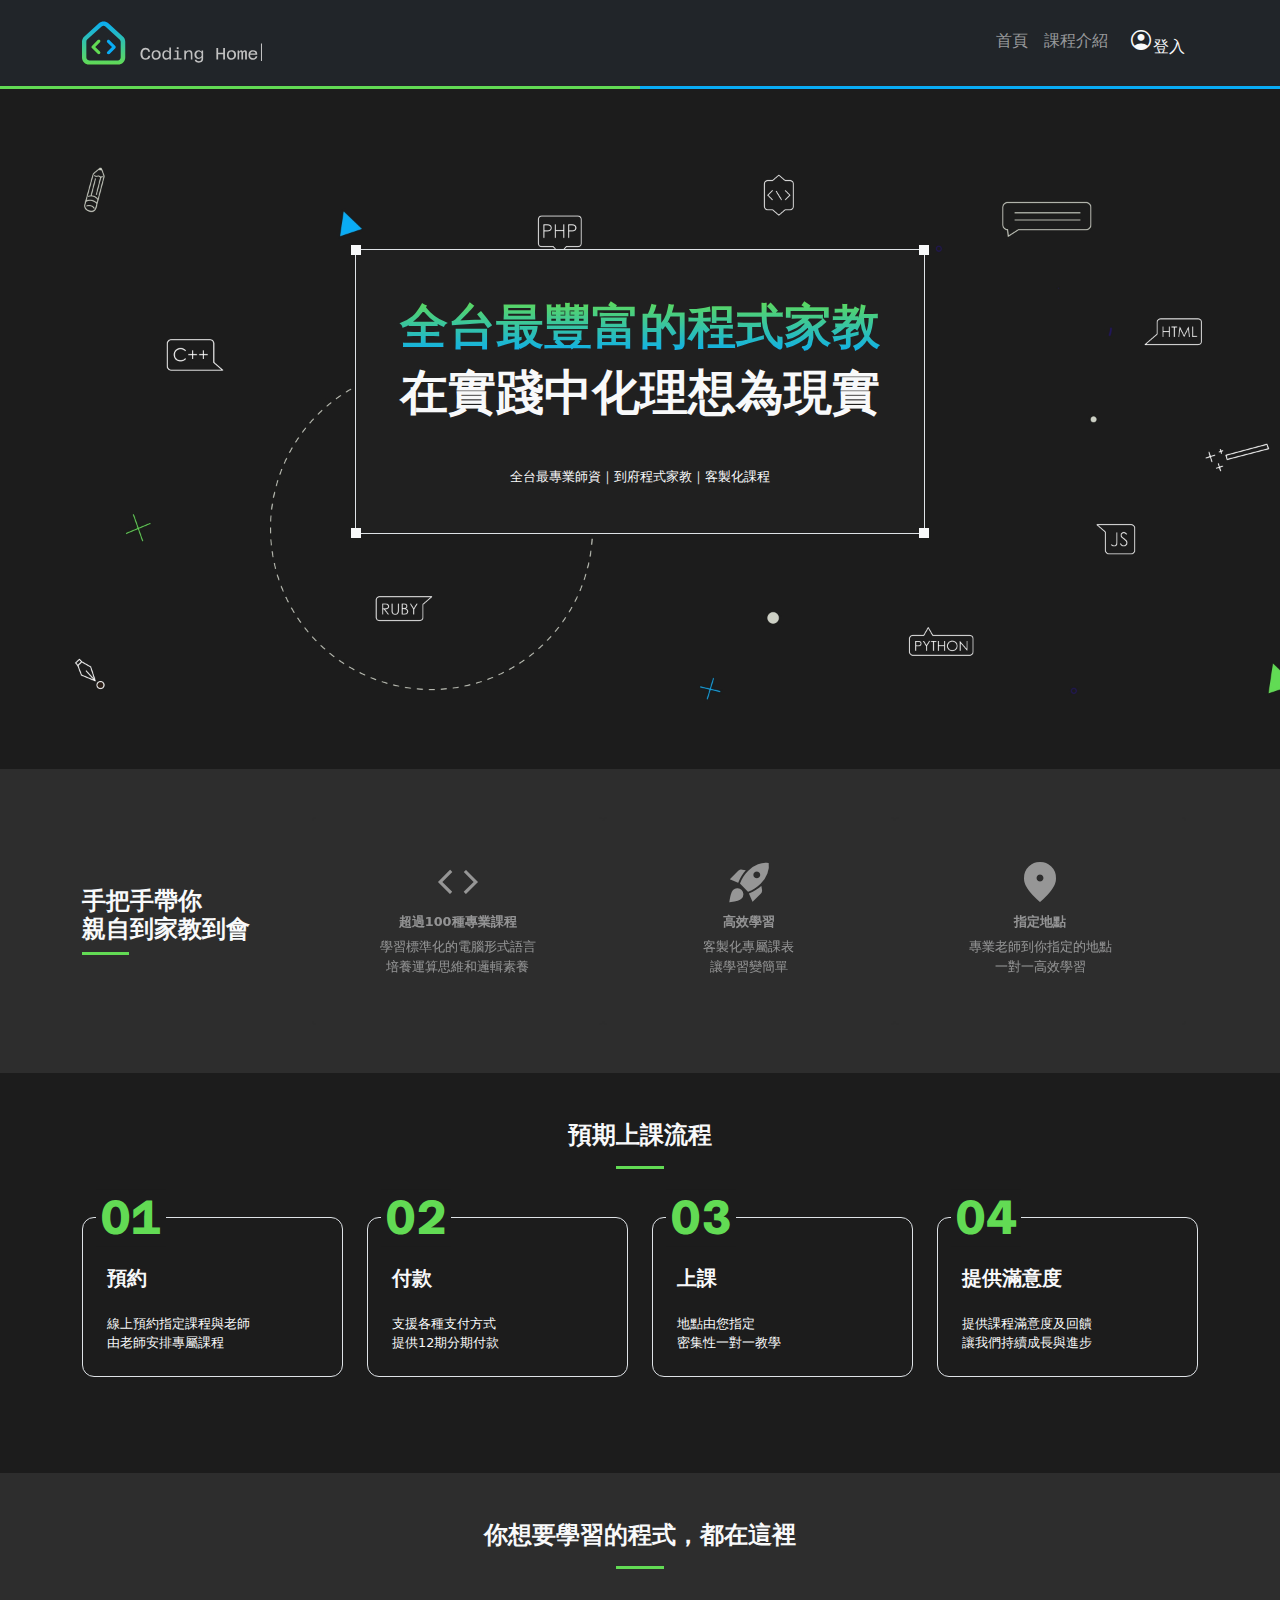
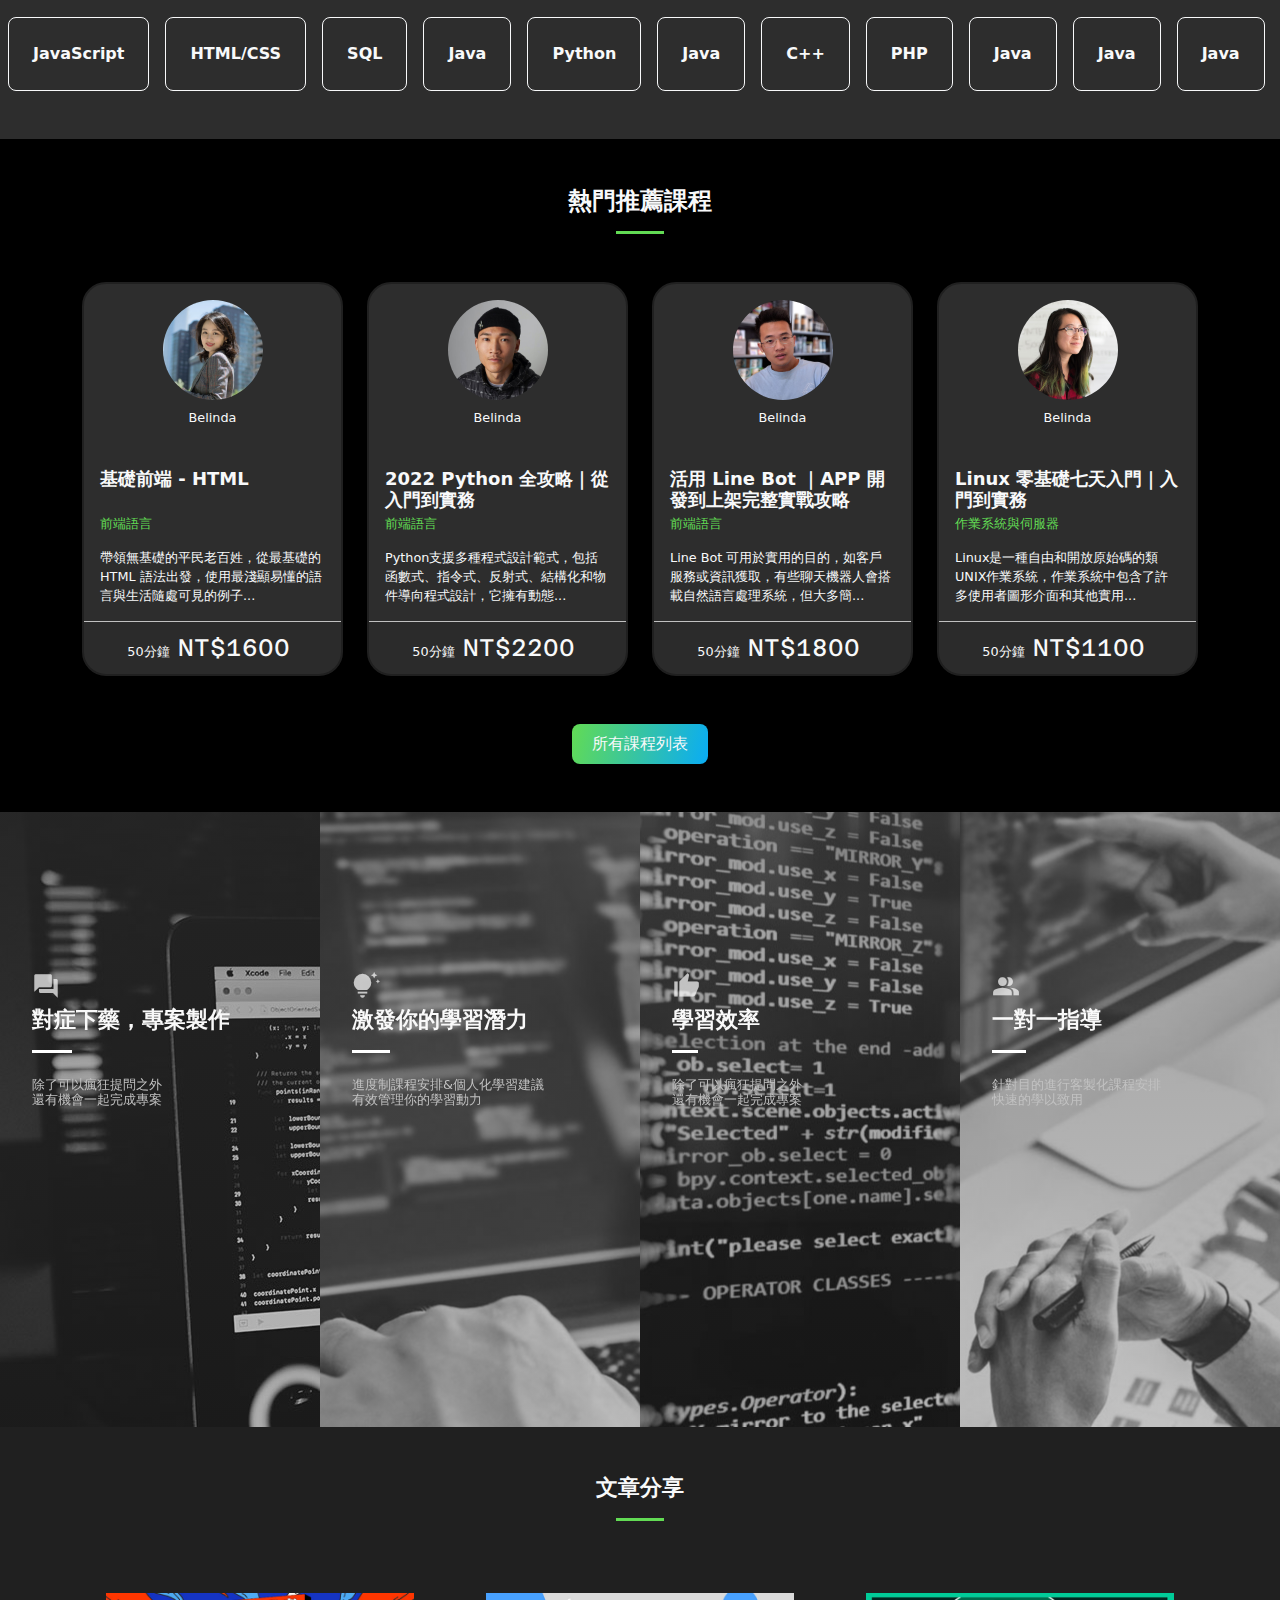
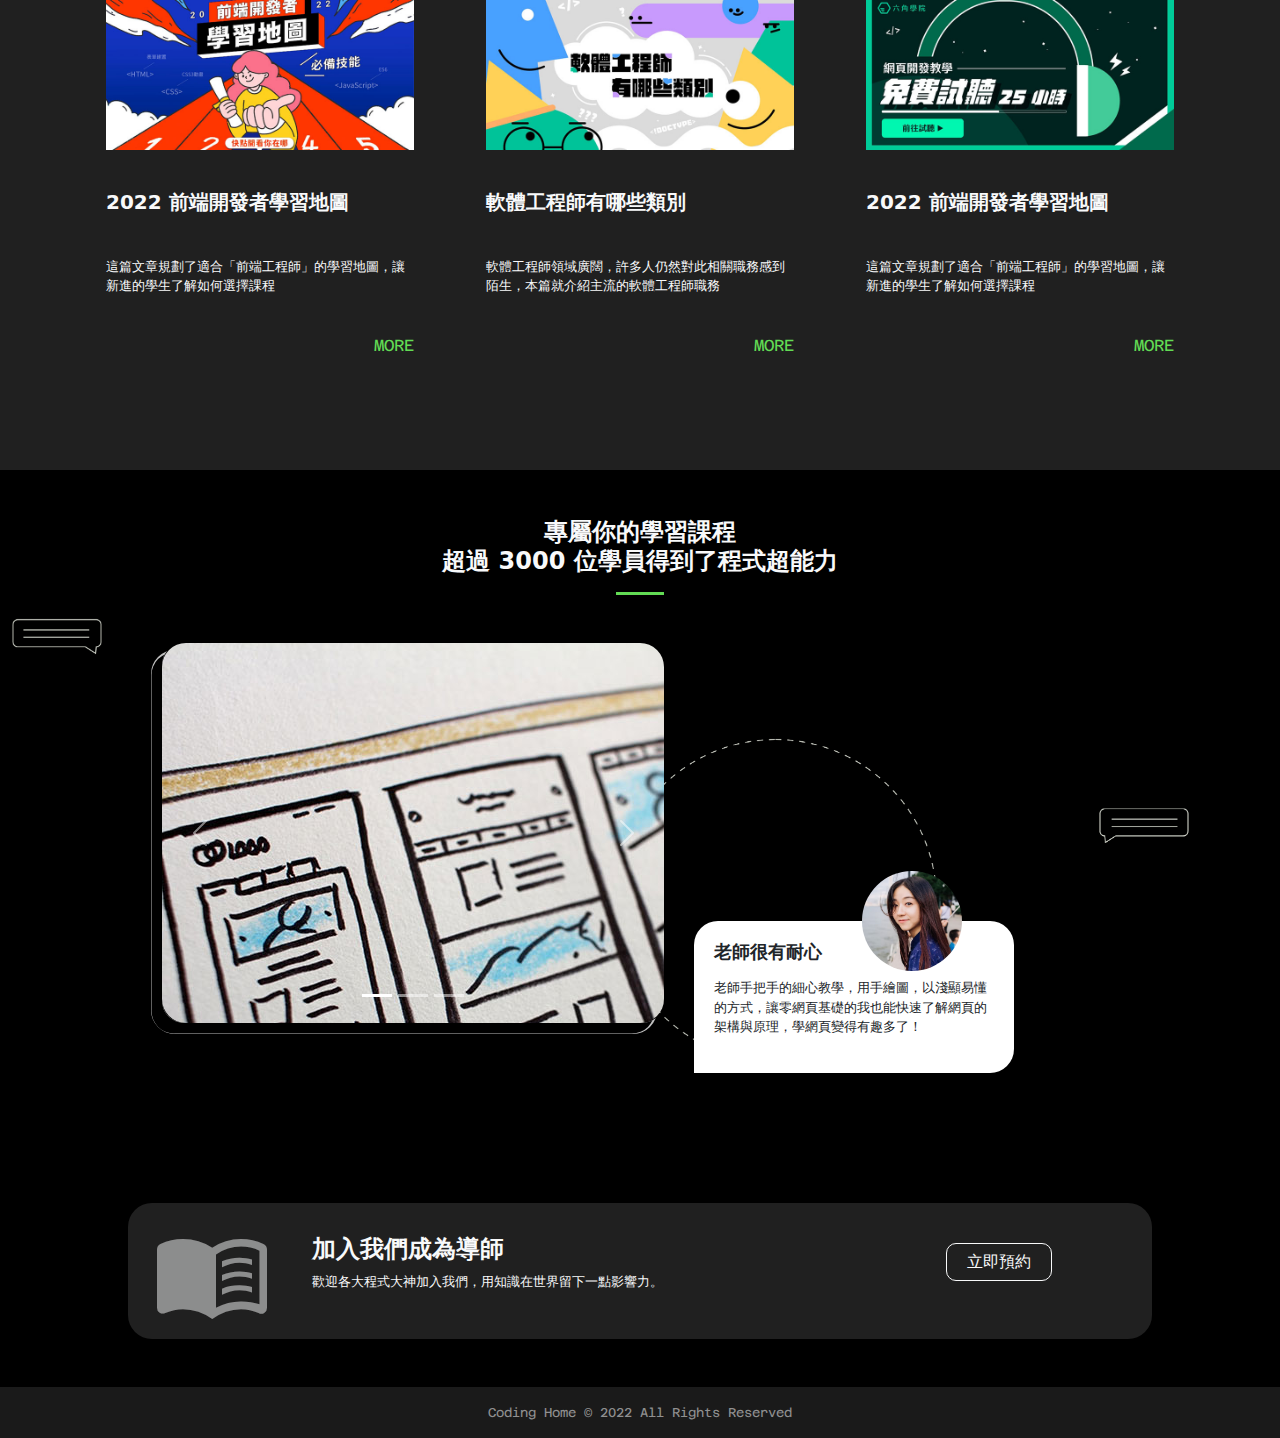
==== index.html @ c85c806f "Update 2022-08-24T15:04:08.225Z" ====
<!DOCTYPE html>
<html lang="en">

  <head>
    <meta charset="UTF-8">
    <meta name="viewport" content="width=device-width, initial-scale=1.0">
    <meta http-equiv="X-UA-Compatible" content="ie=edge">
    <title>首頁</title>
     
    <link rel="stylesheet" href="https://fonts.googleapis.com/css2?family=Material+Symbols+Outlined:opsz,wght,FILL,GRAD@20..48,100..700,0..1,-50..200" />
    <link rel="stylesheet" href="https://cdnjs.cloudflare.com/ajax/libs/font-awesome/5.13.0/css/all.min.css" />
    <link rel="stylesheet" href="./assets/style/all.css">
  </head>

  <body>
 
    <nav class="navbar navbar-expand-lg navbar-dark bg-dark zindex-dropdown">
      <div class="container-lg">
        <a class="navbar-brand" href="#">
          <img src="./assets/images/logo.svg" alt="" width="180" height="60">
        </a>

        <div class="d-flex justify-content-between">
          <ul class="navbar-nav me-auto mb-2 mb-lg-0">
            <li class="nav-item">
              <a class="nav-link" aria-current="page" href="#">首頁</a>
            </li>
            <li class="nav-item">
              <a class="nav-link" href="#">課程介紹</a>
            </li>
          </ul>
                      <!-- Button trigger modal -->
            <button type="button" class="btn text-light" data-bs-toggle="modal" data-bs-target="#exampleModal">
              <span class="material-symbols-outlined">
                account_circle
                </span>登入
            </button>

<!-- Modal -->
          <div class="modal fade" id="exampleModal" tabindex="-1" aria-labelledby="exampleModalLabel" aria-hidden="true">
            <div class="modal-dialog">
              <div class="modal-content">
                <div class="modal-header">
                  <h5 class="modal-title" id="exampleModalLabel">Modal title</h5>
                  <button type="button" class="btn-close" data-bs-dismiss="modal" aria-label="Close"></button>
                </div>
                <div class="modal-body">
                  ...
                </div>
                <div class="modal-footer">
                  <button type="button" class="btn btn-secondary" data-bs-dismiss="modal">Close</button>
                  <button type="button" class="btn btn-primary">Save changes</button>
                </div>
              </div>
            </div>
          </div>
        </div>
      </div>

    </nav>
    <div class="bar d-flex">
       <span class="bar-green"></span>
       <span class="bar-blue"></span>
    </div>
    
    
<header>
    <div class="headerimg" >
        <div class="container">
            <div class="row justify-content-md-center">
            <div class="col-md-6 col-sm-12 mb-0  py-6 border box position-relative">
                <div class="boxdot bg-light position-absolute top-0 start-0 translate-middle"></div>
                <div class="boxdot bg-light position-absolute top-0 start-100 translate-middle"></div>
                <div class="boxdot bg-light position-absolute top-100 start-0 translate-middle"></div>
                <div class="boxdot bg-light position-absolute top-100 start-100 translate-middle"></div>
                <h1 class="fw-bold text-center gradienttitle">全台最豐富的程式家教</h1>
                <h1 class="fw-bold mb-0 text-light text-center">在實踐中化理想為現實</h1>
                <h6 class="fs-8 mb-0 mt-6 text-light text-center">全台最專業師資｜到府程式家教｜客製化課程</h6>
            </div>
            </div>
    </div>
</header>

<section class="introbanner py-6 ">
    <div class="container">
        <div class="d-flex justify-content-between align-items-center">
            <div class="introbanner_title col-md-2">
                <h2 class="fs-4 text-light fw-bold">手把手帶你<br>親自到家教到會</h2>
                <div class="borderbottom"></div>
            </div>
            <div class="container">
                <ul class="d-flex justify-content-between mb-0">
                    <li class="col-md-4 col-sm-1">
                        <div class="card">
                            <span class="material-symbols-outlined fs-1 text-center p-2 icon">
                                code
                                </span>
                            <h6 class="fs-8 text-light text-center fw-bold">超過100種專業課程</h6>
                            <p class="fs-8 text-light text-center">學習標準化的電腦形式語言<br>培養運算思維和邏輯素養</p>
                        </div>
                    </li>
                    <li class="col-md-4 col-sm-1">
                        <div class=" card">
                            <span class="material-symbols-outlined fs-1 text-center p-2 icon">
                                rocket_launch
                                </span>
                            <h6 class="fs-8 text-light text-center fw-bold">高效學習</h6>
                            <p class="fs-8 text-light text-center">客製化專屬課表<br>讓學習變簡單</p>
                        </div>
                    </li>
                    <li class="col-md-4 col-sm-1">
                        <div class=" card">
                            <span class="material-symbols-outlined fs-1 text-center p-2 icon">
                                location_on
                                </span>
                            <h6 class="fs-8 text-light text-center fw-bold">指定地點</h6>
                            <p class="fs-8 text-light text-center">專業老師到你指定的地點<br> 一對一高效學習</p>
                        </div>
                    </li>
                </ul>
            </div>
        </div>
    </div>
</section>

<section class="classprocess py-6">
    <div class="container">
        <h2 class="fw-bold fs-4 text-light text-center title">預期上課流程</h2>

        <div class="row my-6">
            <div class="col-md-3">
                <div class="card border px-5 position-relative">
                    <h3 class="fs-1 fw-bold text-primary px-1 position-absolute top-0 start-30 translate-middle">01</h3>
                    <h4 class="text-light fs-6 fw-bold pt-6 pb-3">預約</h4>
                    <p class="text-light fs-8 pb-2 ">線上預約指定課程與老師<br>由老師安排專屬課程</p>
                </div>
            </div>
            <div class="col-md-3">
                <div class="card border px-5 position-relative">
                    <h3 class="fs-1 fw-bold text-primary px-1 position-absolute top-0 start-30 translate-middle">02</h3>
                    <h4 class="text-light fs-6 fw-bold pt-6 pb-3">付款</h4>
                    <p class="text-light fs-8 pb-2 ">支援各種支付方式<br>提供12期分期付款</p>
                </div>
            </div>
            <div class="col-md-3">
                <div class="card border px-5 position-relative">
                    <h3 class="fs-1 fw-bold text-primary px-1 position-absolute top-0 start-30 translate-middle">03</h3>
                    <h4 class="text-light fs-6 fw-bold pt-6 pb-3">上課</h4>
                    <p class="text-light fs-8 pb-2 ">地點由您指定 <br>密集性一對一教學</p>
                </div>
            </div>
            <div class="col-md-3">
                <div class="card border px-5 position-relative">
                    <h3 class="fs-1 fw-bold text-primary px-1 position-absolute top-0 start-30 translate-middle">04</h3>
                    <h4 class="text-light fs-6 fw-bold pt-6 pb-3">提供滿意度</h4>
                    <p class="text-light fs-8 pb-2 ">提供課程滿意度及回饋<br>讓我們持續成長與進步</p>
                </div>
            </div>
        </div>
    </div>

</section>

<section class="programbanner  py-6">
    <h2 class="fw-bold fs-4 text-light text-center title">你想要學習的程式，都在這裡</h2>
    <div class="codebar mt-6 text-center d-md-flex multiple-items">
        <button class="btn btn-outline-light p-5 mx-2 fw-bold" type="button">JavaScript</button>
        <button class="btn btn-outline-light p-5 mx-2 fw-bold" type="button">HTML/CSS</button>
        <button class="btn btn-outline-light p-5 mx-2 fw-bold" type="button">SQL</button>
        <button class="btn btn-outline-light p-5 mx-2 fw-bold" type="button">Java</button>
        <button class="btn btn-outline-light p-5 mx-2 fw-bold" type="button">Python</button>
        <button class="btn btn-outline-light p-5 mx-2 fw-bold" type="button">Java</button>
        <button class="btn btn-outline-light p-5 mx-2 fw-bold" type="button">C++</button>
        <button class="btn btn-outline-light p-5 mx-2 fw-bold" type="button">PHP</button>
        <button class="btn btn-outline-light p-5 mx-2 fw-bold" type="button">Java</button>
        <button class="btn btn-outline-light p-5 mx-2 fw-bold" type="button">Java</button>
        <button class="btn btn-outline-light p-5 mx-2 fw-bold" type="button">Java</button>
    </div>
</section>

<section class="hotclass my-6">
    <h2 class="fw-bold fs-4 text-light text-center title">熱門推薦課程</h2>
    <div class="container">
        <div class="row mt-6 ">
            <div class="col-md-3">
                <div class="card text-light">
                        <div class="teacherinfo text-center pt-3">
                            <img src="./assets/images/teacher01.jpg" alt="">
                            <p class="fs-8 p-2">Belinda</p>
                        </div>
                        <div class="card-body">
                            <h4 class="fs-7 py-2 fw-bold pt-0 mb-0">基礎前端 - HTML<BR></h4>
                            <h5 class="text-primary fs-8 py-5">前端語言</h5>
                            <p class="text-ligh fs-8 mb-0">帶領無基礎的平民老百姓，從最基礎的 HTML 語法出發，使用最淺顯易懂的語言與生活隨處可見的例子...</p>
                        </div>
                    <div class="card-footer p-0">
                        <p class="text-center fs-8 m-2">50分鐘<span class="price fs-4 px-2">NT$1600</span></p>
                    </div>
                </div>
            </div>
            <!-- 第二張卡片 -->
            <div class="col-md-3">
                <div class="card text-light">
                        <div class="teacherinfo text-center pt-3">
                            <img src="./assets/images/teacher02.jpg" alt="">
                            <p class="fs-8 p-2">Belinda</p>
                        </div>
                        <div class="card-body">
                            <h4 class="fs-7 py-2 fw-bold pt-0 mb-0">2022 Python 全攻略｜從入門到實務</h4>
                            <h5 class="text-primary fs-8 py-5">前端語言</h5>
                            <p class="text-ligh fs-8 mb-0">Python支援多種程式設計範式，包括函數式、指令式、反射式、結構化和物件導向程式設計，它擁有動態...</p>
                        </div>
                    <div class="card-footer p-0">
                        <p class="text-center fs-8 m-2">50分鐘<span class="price fs-4 px-2">NT$2200</span></p>
                    </div>
                </div>
            </div>
            <!-- 第3張卡片 -->
            <div class="col-md-3">
                <div class="card text-light">
                        <div class="teacherinfo text-center pt-3">
                            <img src="./assets/images/teacher03.jpg" alt="">
                            <p class="fs-8 p-2">Belinda</p>
                        </div>
                        <div class="card-body">
                            <h4 class="fs-7 py-2 fw-bold pt-0 mb-0">活用 Line Bot ｜APP 開發到上架完整實戰攻略</h4>
                            <h5 class="text-primary fs-8 py-5">前端語言</h5>
                            <p class="text-ligh fs-8 mb-0">Line Bot 可用於實用的目的，如客戶服務或資訊獲取，有些聊天機器人會搭載自然語言處理系統，但大多簡...</p>
                        </div>
                    <div class="card-footer p-0">
                        <p class="text-center fs-8 m-2">50分鐘<span class="price fs-4 px-2">NT$1800</span></p>
                    </div>
                </div>
            </div>
            <!-- 第4張卡片 -->
            <div class="col-md-3">
                <div class="card text-light">
                        <div class="teacherinfo text-center pt-3">
                            <img src="./assets/images/teacher04.jpg" alt="">
                            <p class="fs-8 p-2">Belinda</p>
                        </div>
                        <div class="card-body">
                            <h4 class="fs-7 py-2 fw-bold pt-0 mb-0">Linux 零基礎七天入門｜入門到實務</h4>
                            <h5 class="text-primary fs-8 py-5">作業系統與伺服器</h5>
                            <p class="text-ligh fs-8 mb-0">Linux是一種自由和開放原始碼的類UNIX作業系統，作業系統中包含了許多使用者圖形介面和其他實用...</p>
                        </div>
                    <div class="card-footer p-0">
                        <p class="text-center fs-8 m-2">50分鐘<span class="price fs-4 px-2">NT$1100</span></p>
                    </div>
                </div>
            </div>

        </div>
    </div>
    <div class="show text-center m-6">
        <input class="btn mx-0 text-light px-4 py-2   showclassbtn border-0" type="button" value="所有課程列表">
    </div>    
</section>

<section class="infobanner mt-6">
    <div class="infomation d-md-flex">
        <div class="cards flex-item">
            <div class="content">
                <div class="info01 position-relative">
                <div class="cardtext  position-absolute">
                    <span class="material-symbols-outlined fs-3 infoicon">
                        forum
                        </span>
                    <h4 class="text-light fs-5 fw-bold">對症下藥，專案製作</h4>    
                    <h5 class="fs-8 pt-3">除了可以瘋狂提問之外 <br>還有機會一起完成專案</h5>
                </div>
                </div>
            </div>
        </div>
        <div class="cards flex-item">
            <div class="content">
                <div class="info02 position-relative">
                <div class="cardtext  position-absolute">
                    <span class="material-symbols-outlined fs-3 infoicon">
                        tips_and_updates
                        </span>
                    <h4 class="text-light fs-5 fw-bold">激發你的學習潛力</h4>    
                    <h5 class="fs-8 pt-3">進度制課程安排&個人化學習建議  <br>有效管理你的學習動力</h5>
                </div>
                </div>
            </div>
        </div>
        <div class="cards flex-item">
            <div class="content">
                <div class="info03 position-relative">
                <div class="cardtext  position-absolute">
                    <span class="material-symbols-outlined fs-3 infoicon">
                        thumb_up_off
                        </span>
                    <h4 class="text-light fs-5 fw-bold">學習效率</h4>    
                    <h5 class="fs-8 pt-3">除了可以瘋狂提問之外 <br>還有機會一起完成專案</h5>
                </div>
                </div>
            </div>
        </div>
        <div class="cards flex-item">
            <div class="content">
                <div class="info04 position-relative">
                <div class="cardtext  position-absolute">
                    <span class="material-symbols-outlined fs-3 infoicon">
                        group
                        </span>
                    <h4 class="text-light fs-5 fw-bold">一對一指導</h4>    
                    <h5 class="fs-8 pt-3">針對目的進行客製化課程安排  <br>快速的學以致用</h5>
                </div>
                </div>
            </div>
        </div>
    </div>
</section>

<section class="articalshare py-6 mt-0 ">
    <div class="container">
        <h2 class="text-light text-center fs-5 fw-bold title mb-6 ">文章分享</h2>
        <div class="row my-6">
            <div class="col-md-4">
                <div class="cards position-relative">
                    <div class="border-primary bordersquare position-absolute top-0 start-0 border-top border-start square1 "></div>
                    <div class="border-primary bordersquare position-absolute top-0 end-0 border-top border-end square2"></div>
                    <div class="border-primary bordersquare position-absolute bottom-0 start-0 border-bottom border-start square3"></div>
                    <div class="border-primary bordersquare position-absolute bottom-0 end-0 border-bottom border-end square4"></div>
                    <img src="./assets/images/article01.jpg" class="card-img-top p-5" alt="car">
                    <div class="card-body px-5 pb-3 d-md-flex flex-column justify-content-between">
                        <h5 class="card-title text-light fw-bold">2022 前端開發者學習地圖</h5>
                        <p class="card-text text-light fs-8 mb-1">這篇文章規劃了適合「前端工程師」的學習地圖，讓新進的學生了解如何選擇課程</p>
                        <span><a href="#" class="link-primary text-end text-uppercase">more</a> 
                        </span>
                   </div>
                </div>
            </div>
            <!-- 第二張卡片 -->
            <div class="col-md-4">
                <div class="cards position-relative">
                    <div class="border-primary bordersquare position-absolute top-0 start-0 border-top border-start square1 "></div>
                    <div class="border-primary bordersquare position-absolute top-0 end-0 border-top border-end square2"></div>
                    <div class="border-primary bordersquare position-absolute bottom-0 start-0 border-bottom border-start square3"></div>
                    <div class="border-primary bordersquare position-absolute bottom-0 end-0 border-bottom border-end square4"></div>
                    <img src="./assets/images/article02.jpg" class="card-img-top p-5" alt="car">
                    <div class="card-body px-5 pb-3 d-md-flex flex-column  justify-content-between">
                        <h5 class="card-title text-light fw-bold ">軟體工程師有哪些類別</h5>
                        <p class="card-text text-light fs-8 mb-1">軟體工程師領域廣闊，許多人仍然對此相關職務感到陌生，本篇就介紹主流的軟體工程師職務</p>
                        <span><a href="#" class="link-primary text-end text-uppercase">more</a> 
                        </span>
                   </div>
                </div>
            </div>
            <!-- 第三張卡片 -->
            <div class="col-md-4">
                <div class="cards position-relative">
                    <div class="border-primary bordersquare position-absolute top-0 start-0 border-top border-start square1 "></div>
                    <div class="border-primary bordersquare position-absolute top-0 end-0 border-top border-end square2"></div>
                    <div class="border-primary bordersquare position-absolute bottom-0 start-0 border-bottom border-start square3"></div>
                    <div class="border-primary bordersquare position-absolute bottom-0 end-0 border-bottom border-end square4"></div>
                    <img src="./assets/images/article03.jpg" class="card-img-top p-5" alt="car">
                    <div class="card-body px-5 pb-3 d-md-flex flex-column justify-content-between">
                        <h5 class="card-title text-light fw-bold">2022 前端開發者學習地圖</h5>
                        <p class="card-text text-light fs-8 mb-1">這篇文章規劃了適合「前端工程師」的學習地圖，讓新進的學生了解如何選擇課程</p>
                        <span><a href="#" class="link-primary text-end text-uppercase">more</a> 
                        </span>
                   </div>
                </div>
            </div>

        </div>
</section>


<section class="studentshare">
    <div class="bg_share">
        <div class="container">
        <h2 class="fw-bold fs-4 text-light text-center title pt-6">
            專屬你的學習課程 <br>超過 3000 位學員得到了程式超能力
        </h2>
            <div class="sliderblock mt-6 position-relative">
                <div id="carouselExampleIndicators" class="carousel slide" data-bs-ride="carousel">
                    <div class="carousel-indicators">
                      <button type="button" data-bs-target="#carouselExampleIndicators" data-bs-slide-to="0" class="active" aria-current="true" aria-label="Slide 1"></button>
                      <button type="button" data-bs-target="#carouselExampleIndicators" data-bs-slide-to="1" aria-label="Slide 2"></button>
                      <button type="button" data-bs-target="#carouselExampleIndicators" data-bs-slide-to="2" aria-label="Slide 3"></button>
                    </div>
                    <div class="carousel-inner">
                      <div class="carousel-item active">
                        <img src="./assets/images/share.jpg" class="d-block" alt="...">
                      </div>
                      <div class="carousel-item">
                        <img src="./assets/images/share02.jpg" class="d-block cover" alt="..." width="150%">
                      </div>
                      <div class="carousel-item">
                        <img src="./assets/images/share03.jpg" class="d-block " alt="..." width="150%">
                      </div>
                    </div>
                    <button class="carousel-control-prev" type="button" data-bs-target="#carouselExampleIndicators" data-bs-slide="prev">
                      <span class="carousel-control-prev-icon" aria-hidden="true"></span>
                      <span class="visually-hidden">Previous</span>
                    </button>
                    <button class="carousel-control-next" type="button" data-bs-target="#carouselExampleIndicators" data-bs-slide="next">
                      <span class="carousel-control-next-icon " aria-hidden="true"></span>
                      <span class="visually-hidden ">Next</span>
                    </button>
                  </div>
                  <div class="studentcard  ">
                    <div class="cards2 position-absolute position-relative" >
                        <img src="./assets/images/student01.jpg" alt="" class="rounded-circle position-absolute top-0 translate-middle">
                        <div class="card-body p-4 my-auto">
                            <h5 class="fw-bold mb-3">老師很有耐心</h5>
                            <p class="fs-8">老師手把手的細心教學，用手繪圖，以淺顯易懂的方式，讓零網頁基礎的我也能快速了解網頁的架構與原理，學網頁變得有趣多了！</p>
                        </div>
                    </div>
                </div>
            </div>



        </div>



    </div>  
</section>


<section class="jointeacher  mb-6 ">
    <div class="cards d-flex justify-content-center  pt-3">
        <span class="material-symbols-outlined text-light px-5 ">
            menu_book
            </span>
        <div class="flex-item card-body ">  
            <h1 class="text-light fs-4 fw-bold">加入我們成為導師</h1>
            <p class="text-light fs-8">歡迎各大程式大神加入我們，用知識在世界留下一點影響力。</p>
        </div>
        <div class="flex-item card-body ">  
            <div class="btnblock text-center mt-2 ">
                <button type="button" class="btn btn-outline-light px-4">立即預約</button>
            </div>
        </div>

    </div>
    

</section>

    <footer class="footer fs-8 p-3 text-center">
      Coding Home © 2022 All Rights Reserved
    </footer>
    <script src="./assets/js/vendors.js"></script>
    <script src="./assets/js/all.js"></script>

    

</body>

</html>
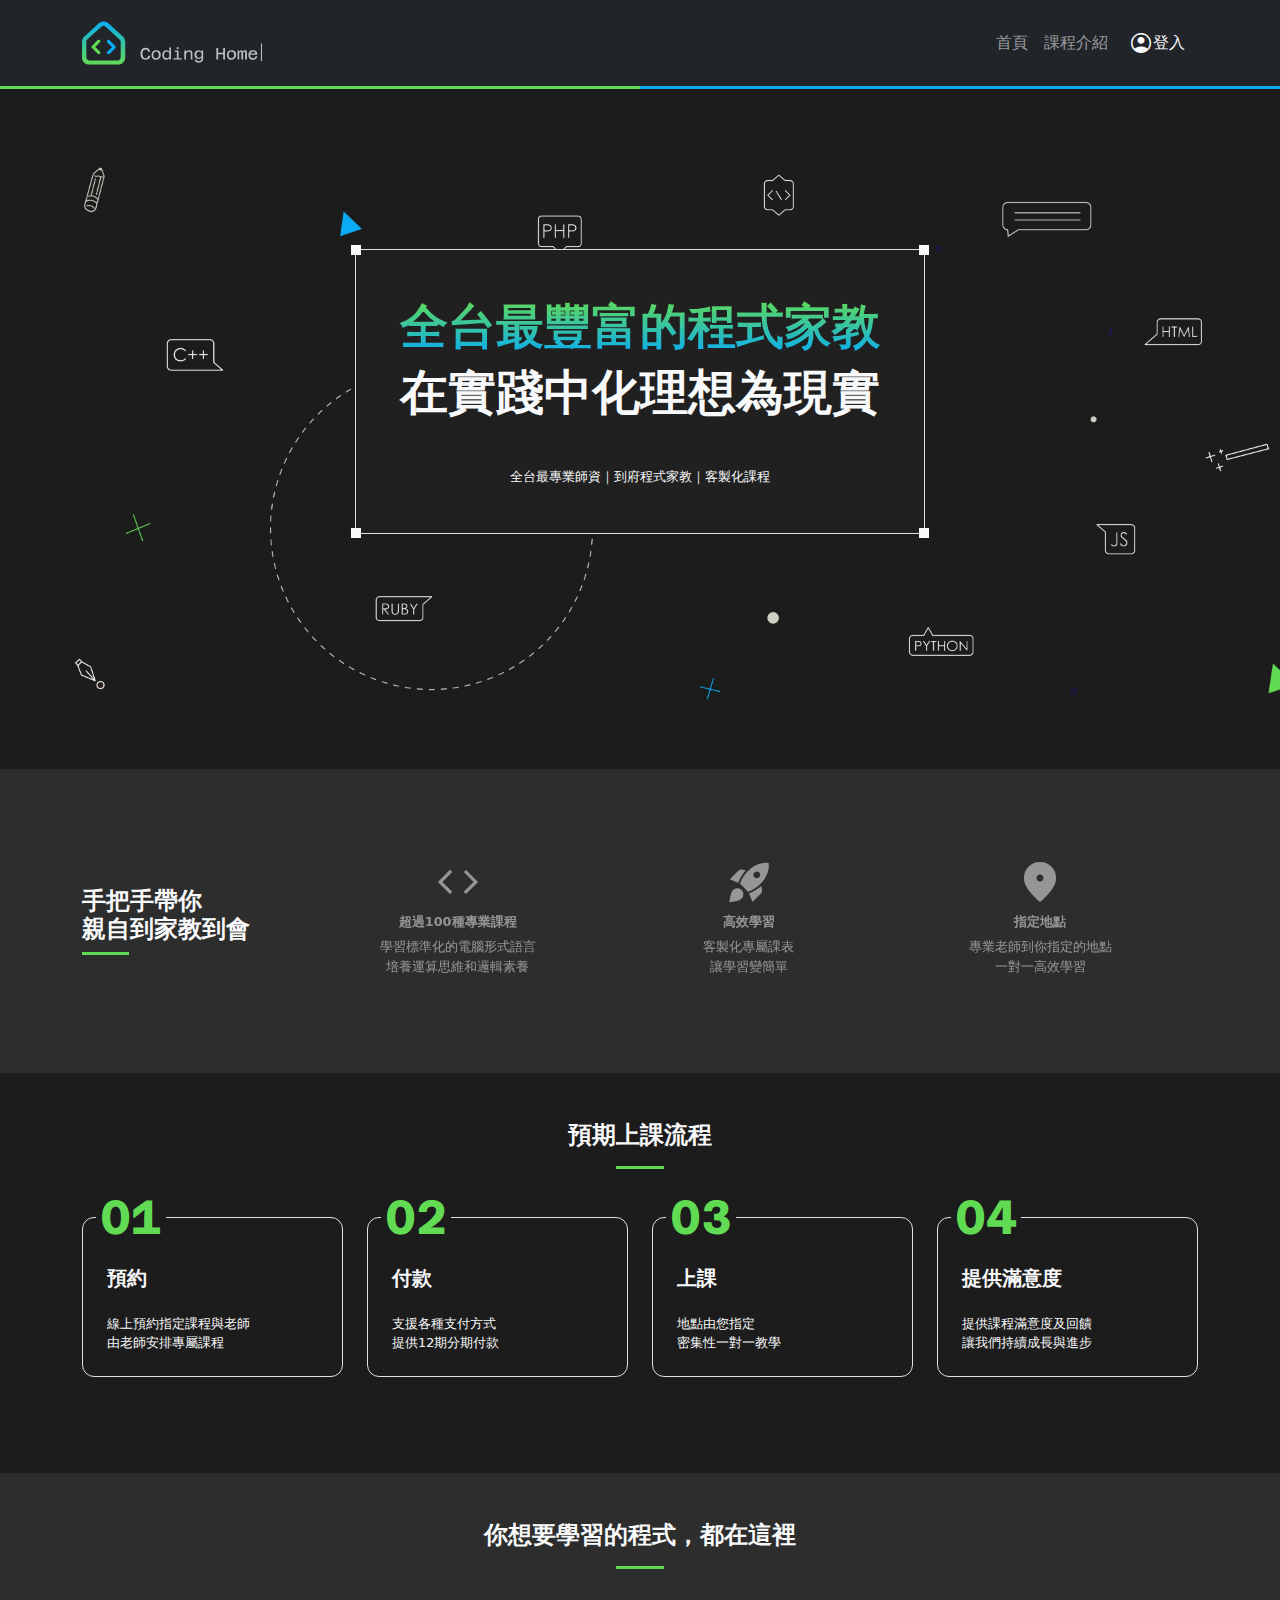
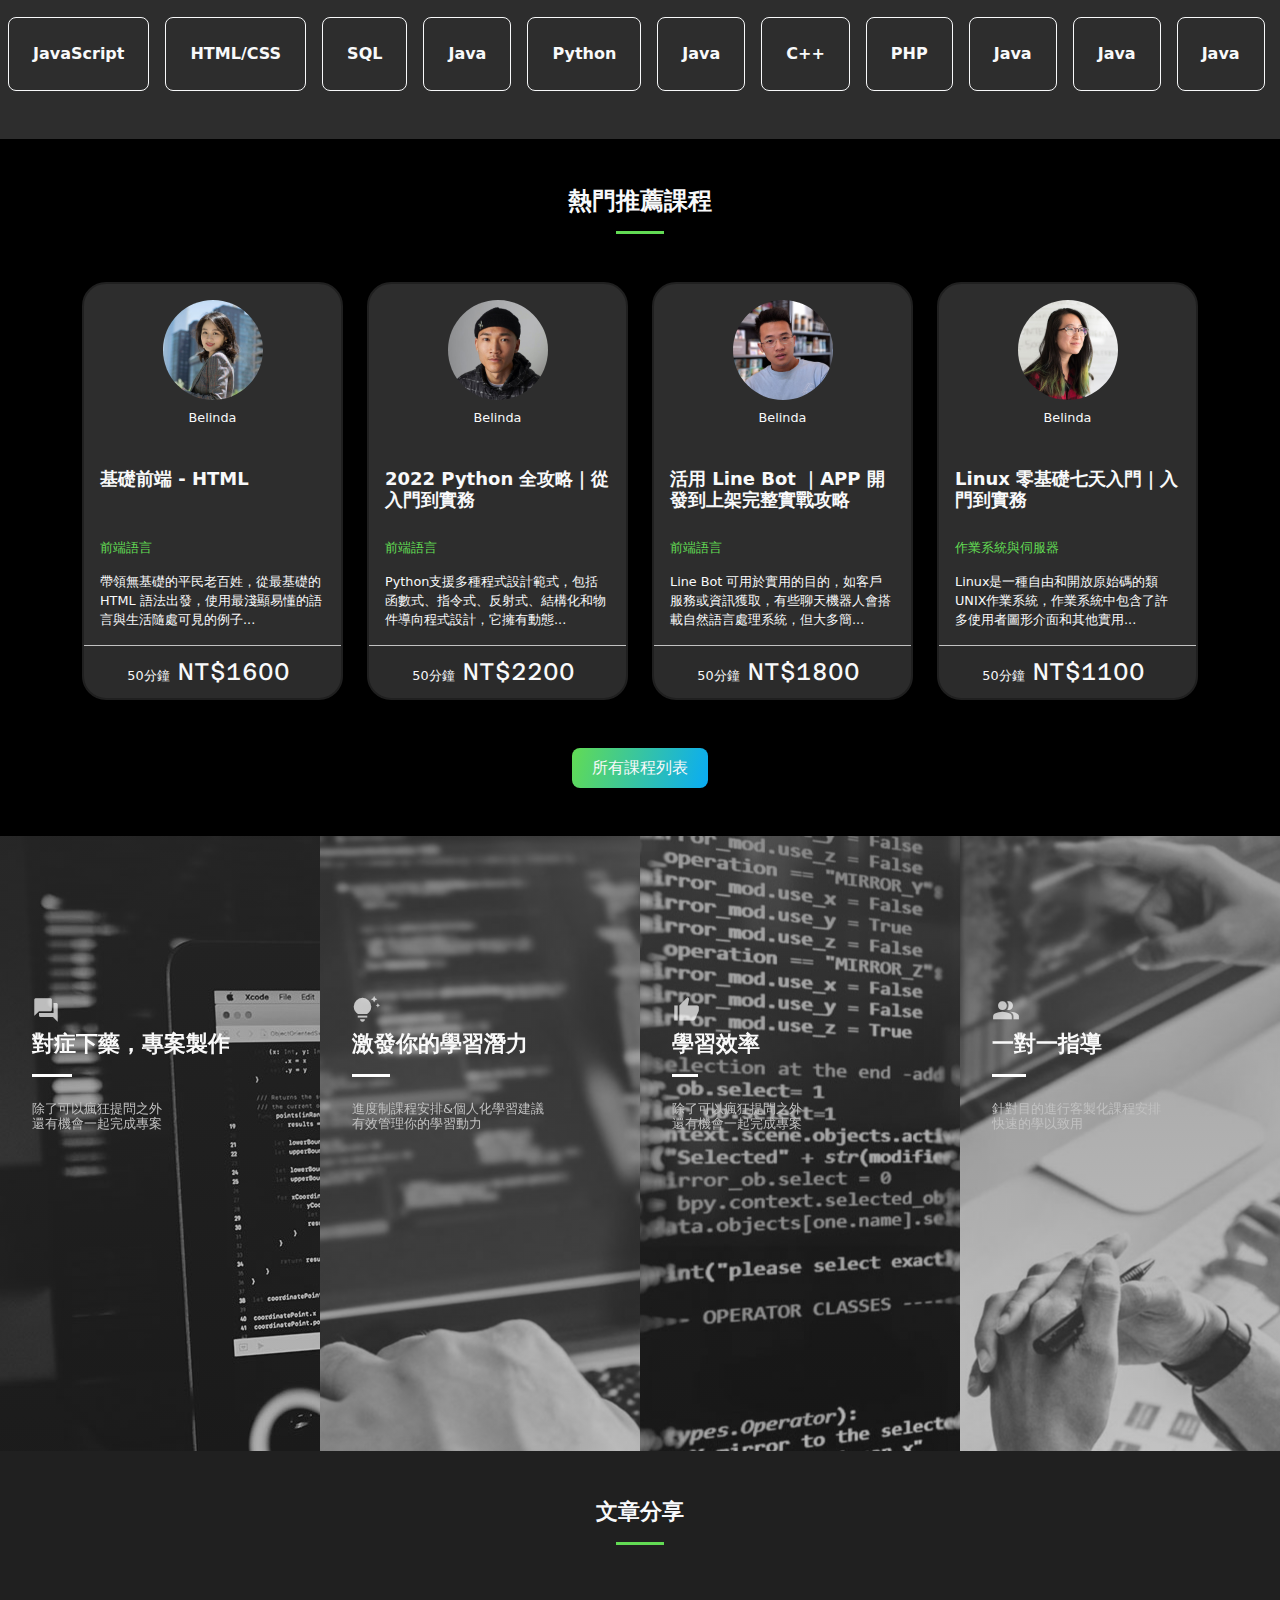
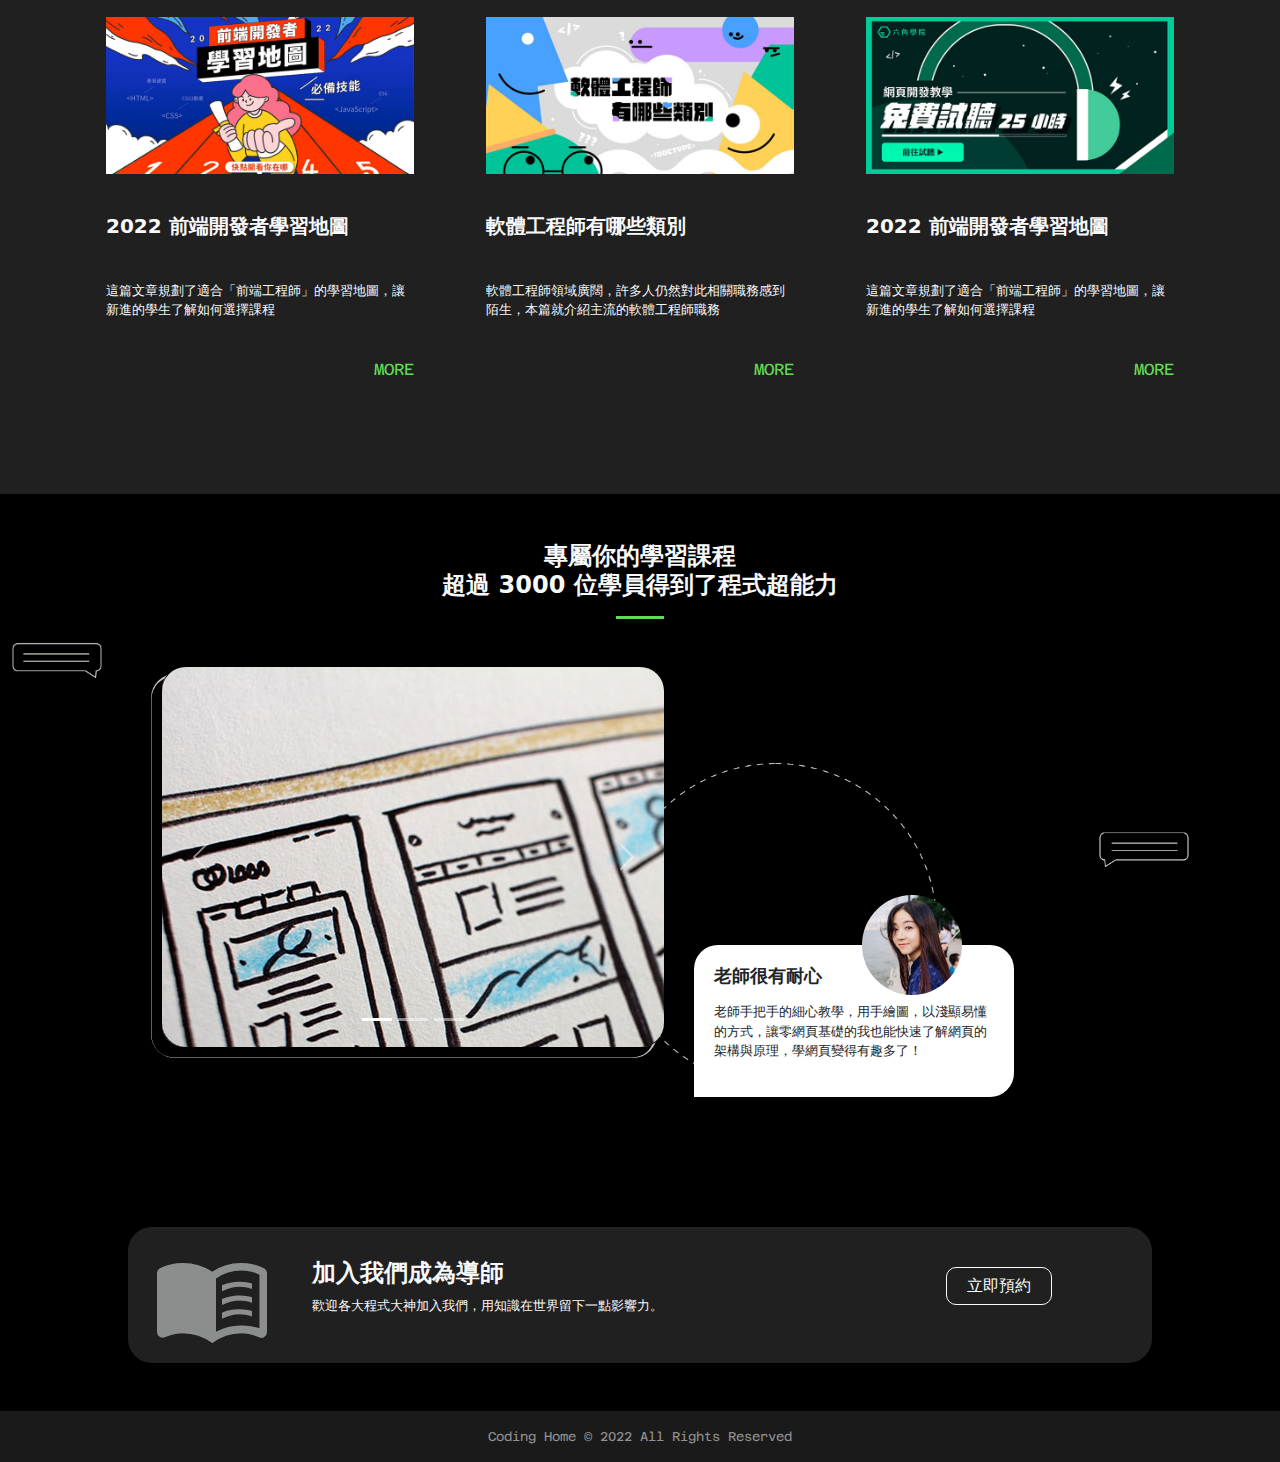
==== commit 0edec6d5: "Update 2022-08-24T16:27:30.213Z" ====
--- a/index.html
+++ b/index.html
@@ -30,10 +30,13 @@
             </li>
           </ul>
                       <!-- Button trigger modal -->
-            <button type="button" class="btn text-light" data-bs-toggle="modal" data-bs-target="#exampleModal">
-              <span class="material-symbols-outlined">
-                account_circle
-                </span>登入
+            <button type="button" class="btn text-light " data-bs-toggle="modal" data-bs-target="#exampleModal">
+               <span class="d-flex align-items-center">
+                <span class="material-symbols-outlined">
+                  account_circle
+                  </span>
+                登入
+              </span> 
             </button>
 
 <!-- Modal -->
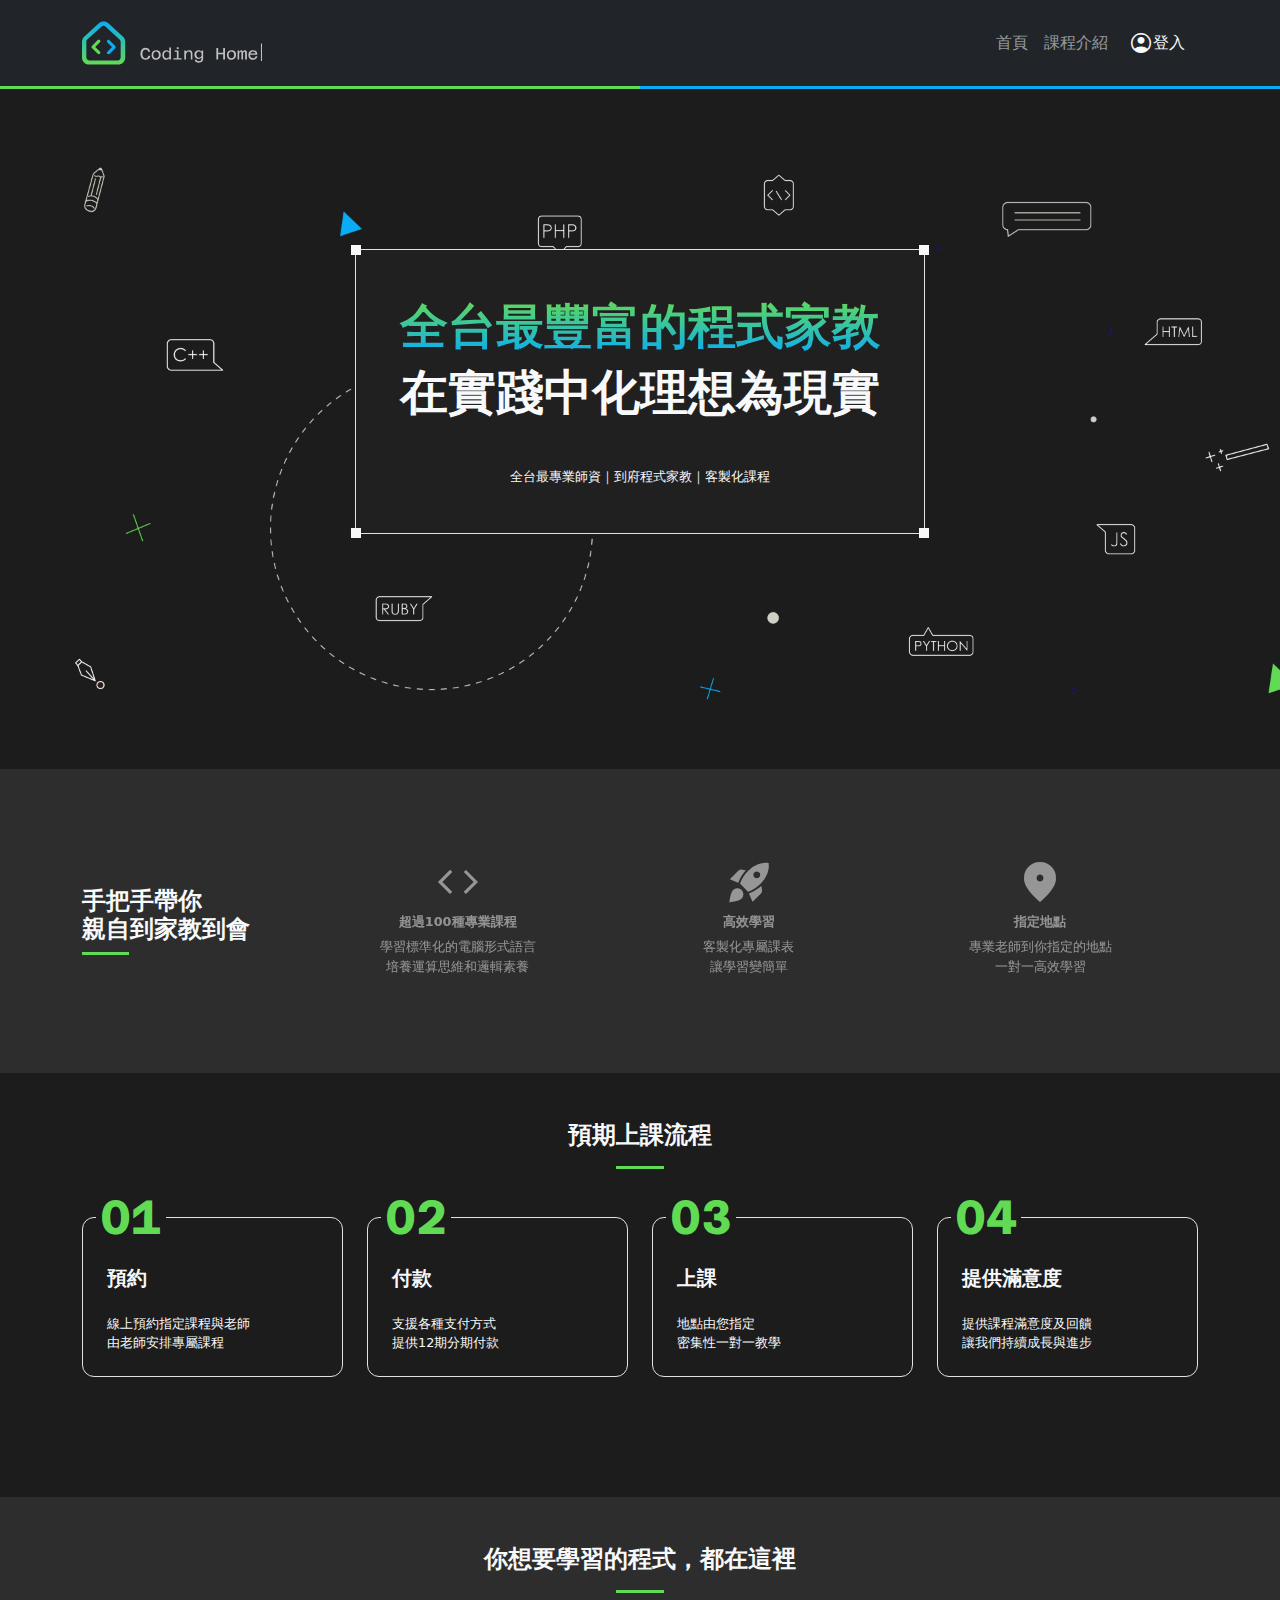
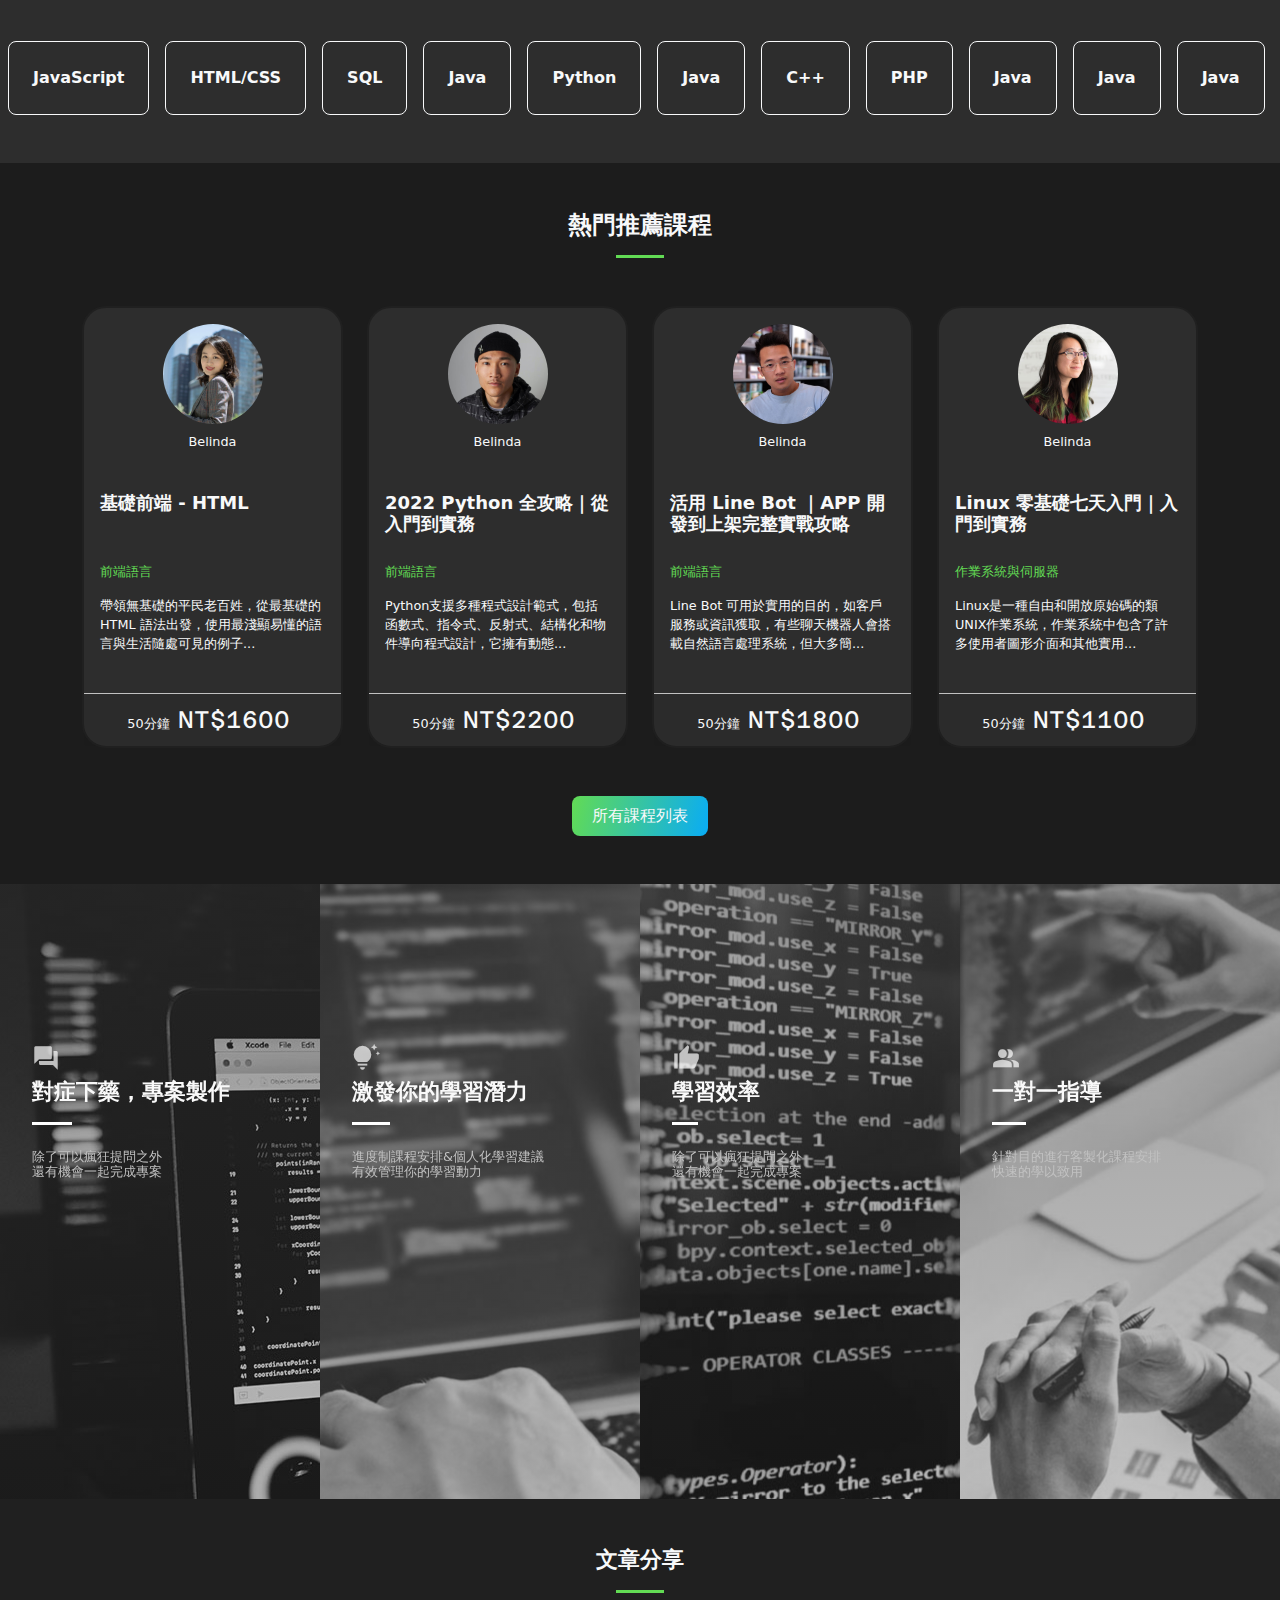
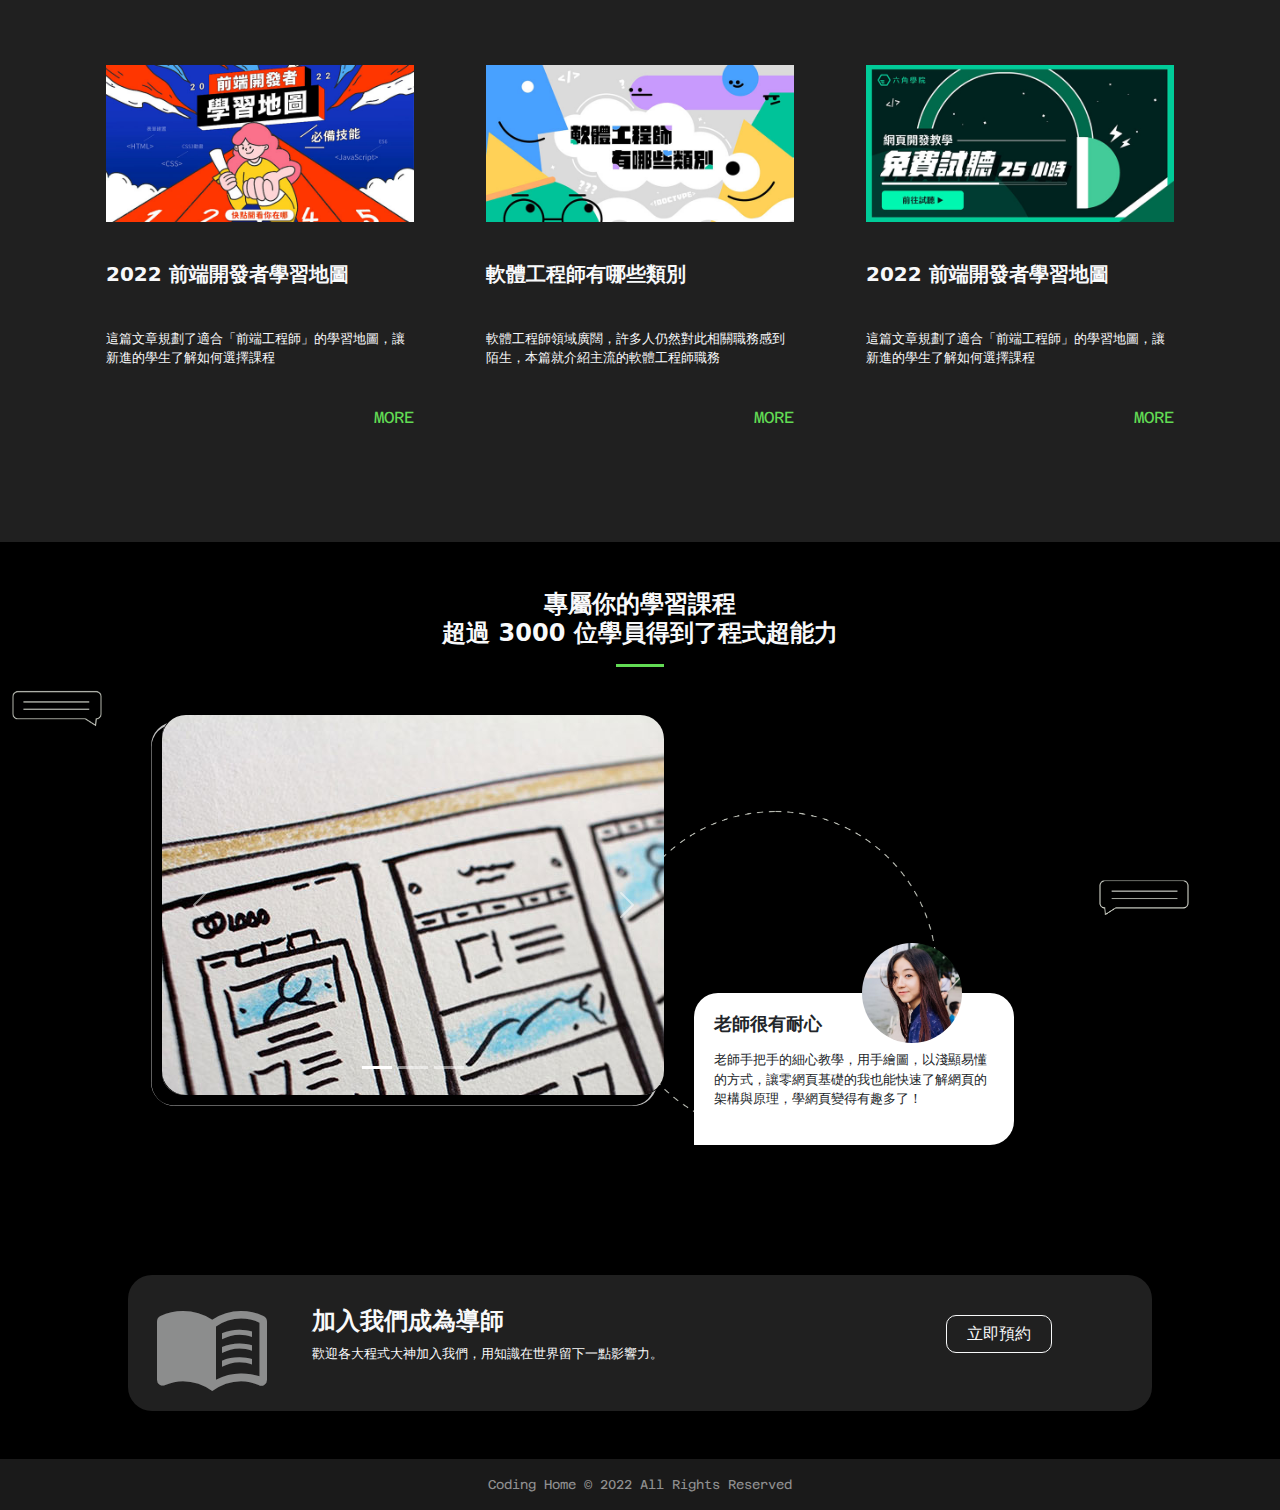
==== commit 871f41e8: "Update 2022-08-30T15:06:52.854Z" ====
--- a/index.html
+++ b/index.html
@@ -5,7 +5,7 @@
     <meta charset="UTF-8">
     <meta name="viewport" content="width=device-width, initial-scale=1.0">
     <meta http-equiv="X-UA-Compatible" content="ie=edge">
-    <title>首頁</title>
+    <title>程式家教-首頁</title>
      
     <link rel="stylesheet" href="https://fonts.googleapis.com/css2?family=Material+Symbols+Outlined:opsz,wght,FILL,GRAD@20..48,100..700,0..1,-50..200" />
     <link rel="stylesheet" href="https://cdnjs.cloudflare.com/ajax/libs/font-awesome/5.13.0/css/all.min.css" />
@@ -23,10 +23,10 @@
         <div class="d-flex justify-content-between">
           <ul class="navbar-nav me-auto mb-2 mb-lg-0">
             <li class="nav-item">
-              <a class="nav-link" aria-current="page" href="#">首頁</a>
+              <a class="nav-link" aria-current="page" href="index.html">首頁</a>
             </li>
             <li class="nav-item">
-              <a class="nav-link" href="#">課程介紹</a>
+              <a class="nav-link" href="class.html">課程介紹</a>
             </li>
           </ul>
                       <!-- Button trigger modal -->
@@ -132,28 +132,28 @@
 
         <div class="row my-6">
             <div class="col-md-3">
-                <div class="card border px-5 position-relative">
+                <div class="card border px-5 position-relative mb-5">
                     <h3 class="fs-1 fw-bold text-primary px-1 position-absolute top-0 start-30 translate-middle">01</h3>
                     <h4 class="text-light fs-6 fw-bold pt-6 pb-3">預約</h4>
                     <p class="text-light fs-8 pb-2 ">線上預約指定課程與老師<br>由老師安排專屬課程</p>
                 </div>
             </div>
             <div class="col-md-3">
-                <div class="card border px-5 position-relative">
+                <div class="card border px-5 position-relative mb-5">
                     <h3 class="fs-1 fw-bold text-primary px-1 position-absolute top-0 start-30 translate-middle">02</h3>
                     <h4 class="text-light fs-6 fw-bold pt-6 pb-3">付款</h4>
                     <p class="text-light fs-8 pb-2 ">支援各種支付方式<br>提供12期分期付款</p>
                 </div>
             </div>
             <div class="col-md-3">
-                <div class="card border px-5 position-relative">
+                <div class="card border px-5 position-relative mb-5">
                     <h3 class="fs-1 fw-bold text-primary px-1 position-absolute top-0 start-30 translate-middle">03</h3>
                     <h4 class="text-light fs-6 fw-bold pt-6 pb-3">上課</h4>
                     <p class="text-light fs-8 pb-2 ">地點由您指定 <br>密集性一對一教學</p>
                 </div>
             </div>
             <div class="col-md-3">
-                <div class="card border px-5 position-relative">
+                <div class="card border px-5 position-relative mb-5">
                     <h3 class="fs-1 fw-bold text-primary px-1 position-absolute top-0 start-30 translate-middle">04</h3>
                     <h4 class="text-light fs-6 fw-bold pt-6 pb-3">提供滿意度</h4>
                     <p class="text-light fs-8 pb-2 ">提供課程滿意度及回饋<br>讓我們持續成長與進步</p>
@@ -203,7 +203,7 @@
             </div>
             <!-- 第二張卡片 -->
             <div class="col-md-3">
-                <div class="card text-light">
+                <div class="card text-light mb-5">
                         <div class="teacherinfo text-center pt-3">
                             <img src="./assets/images/teacher02.jpg" alt="">
                             <p class="fs-8 p-2">Belinda</p>
@@ -220,7 +220,7 @@
             </div>
             <!-- 第3張卡片 -->
             <div class="col-md-3">
-                <div class="card text-light">
+                <div class="card text-light mb-3">
                         <div class="teacherinfo text-center pt-3">
                             <img src="./assets/images/teacher03.jpg" alt="">
                             <p class="fs-8 p-2">Belinda</p>
@@ -256,7 +256,7 @@
         </div>
     </div>
     <div class="show text-center m-6">
-        <input class="btn mx-0 text-light px-4 py-2   showclassbtn border-0" type="button" value="所有課程列表">
+        <input class="btn mx-0 text-light px-4 py-2  showclassbtn border-0" type="button" value="所有課程列表">
     </div>    
 </section>
 
@@ -427,7 +427,7 @@
 </section>
 
 
-<section class="jointeacher  mb-6 ">
+<section class="jointeacher pb-6">
     <div class="cards d-flex justify-content-center  pt-3">
         <span class="material-symbols-outlined text-light px-5 ">
             menu_book
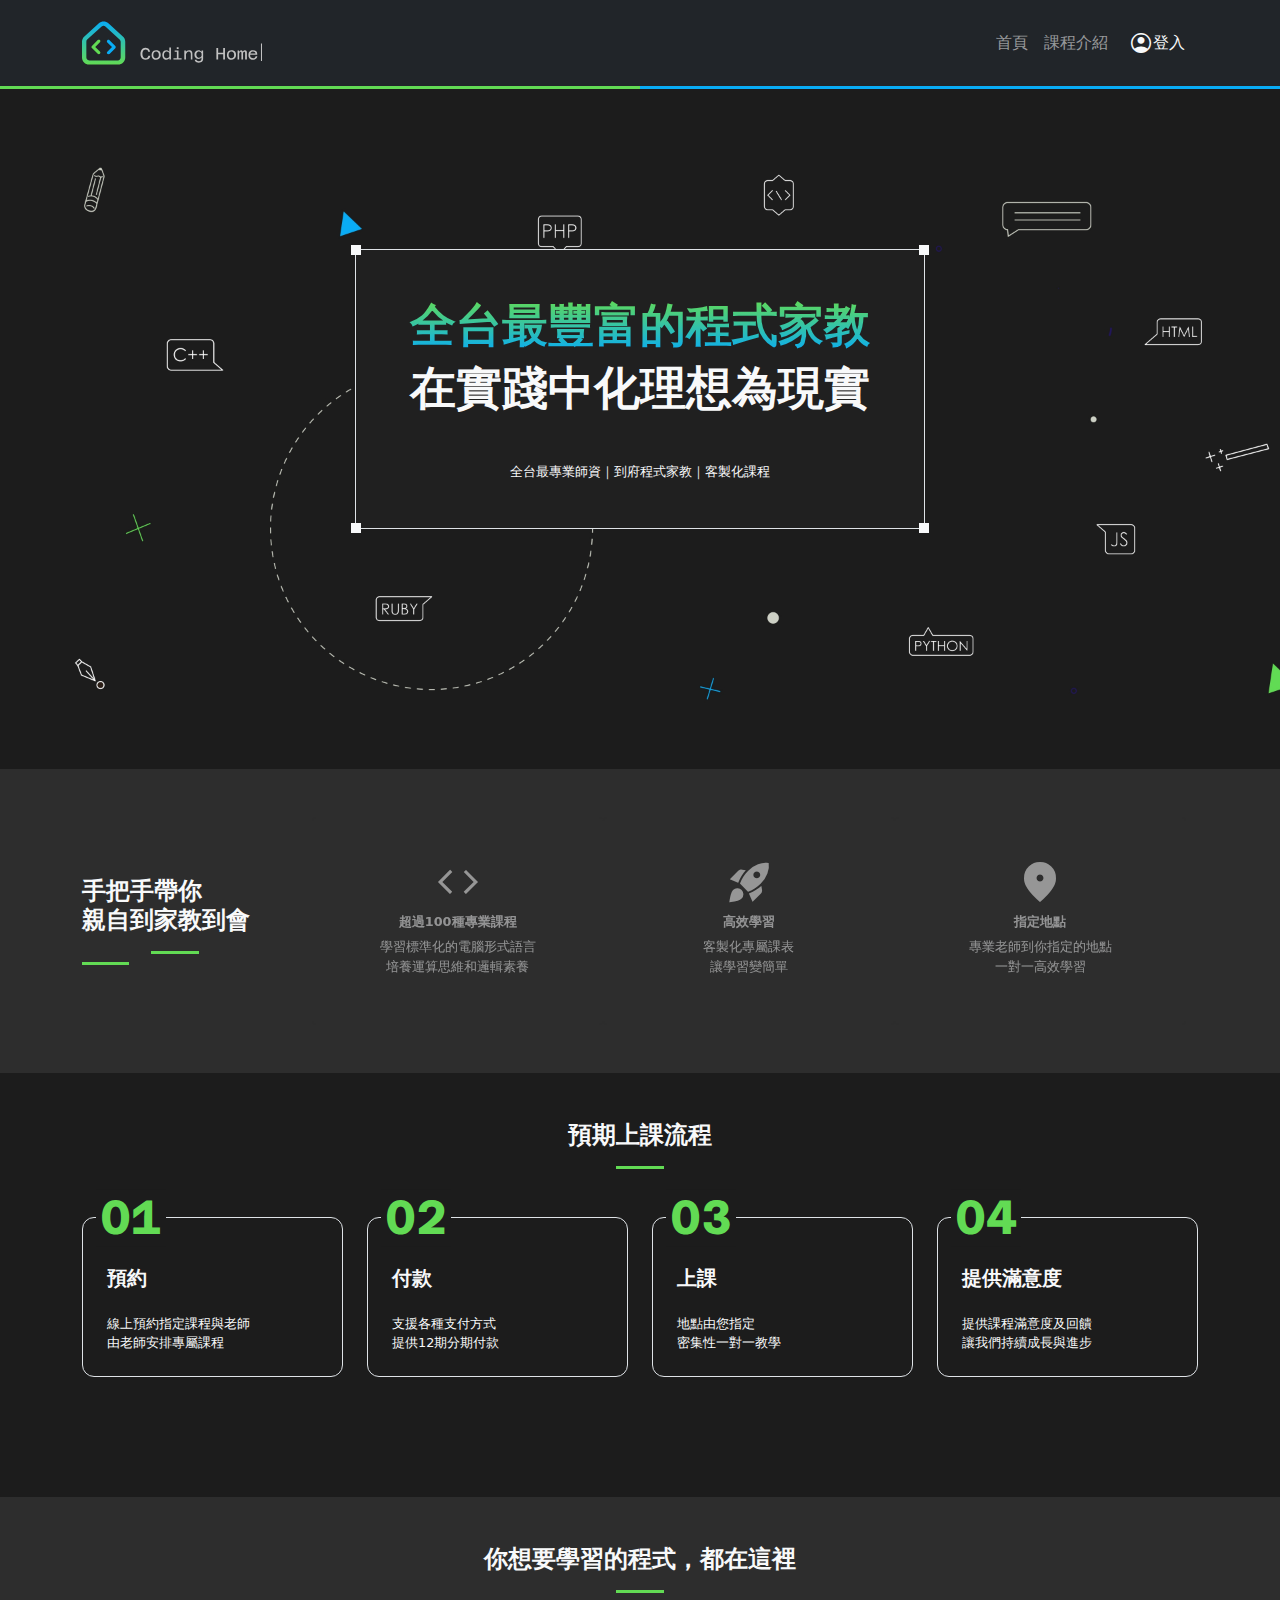
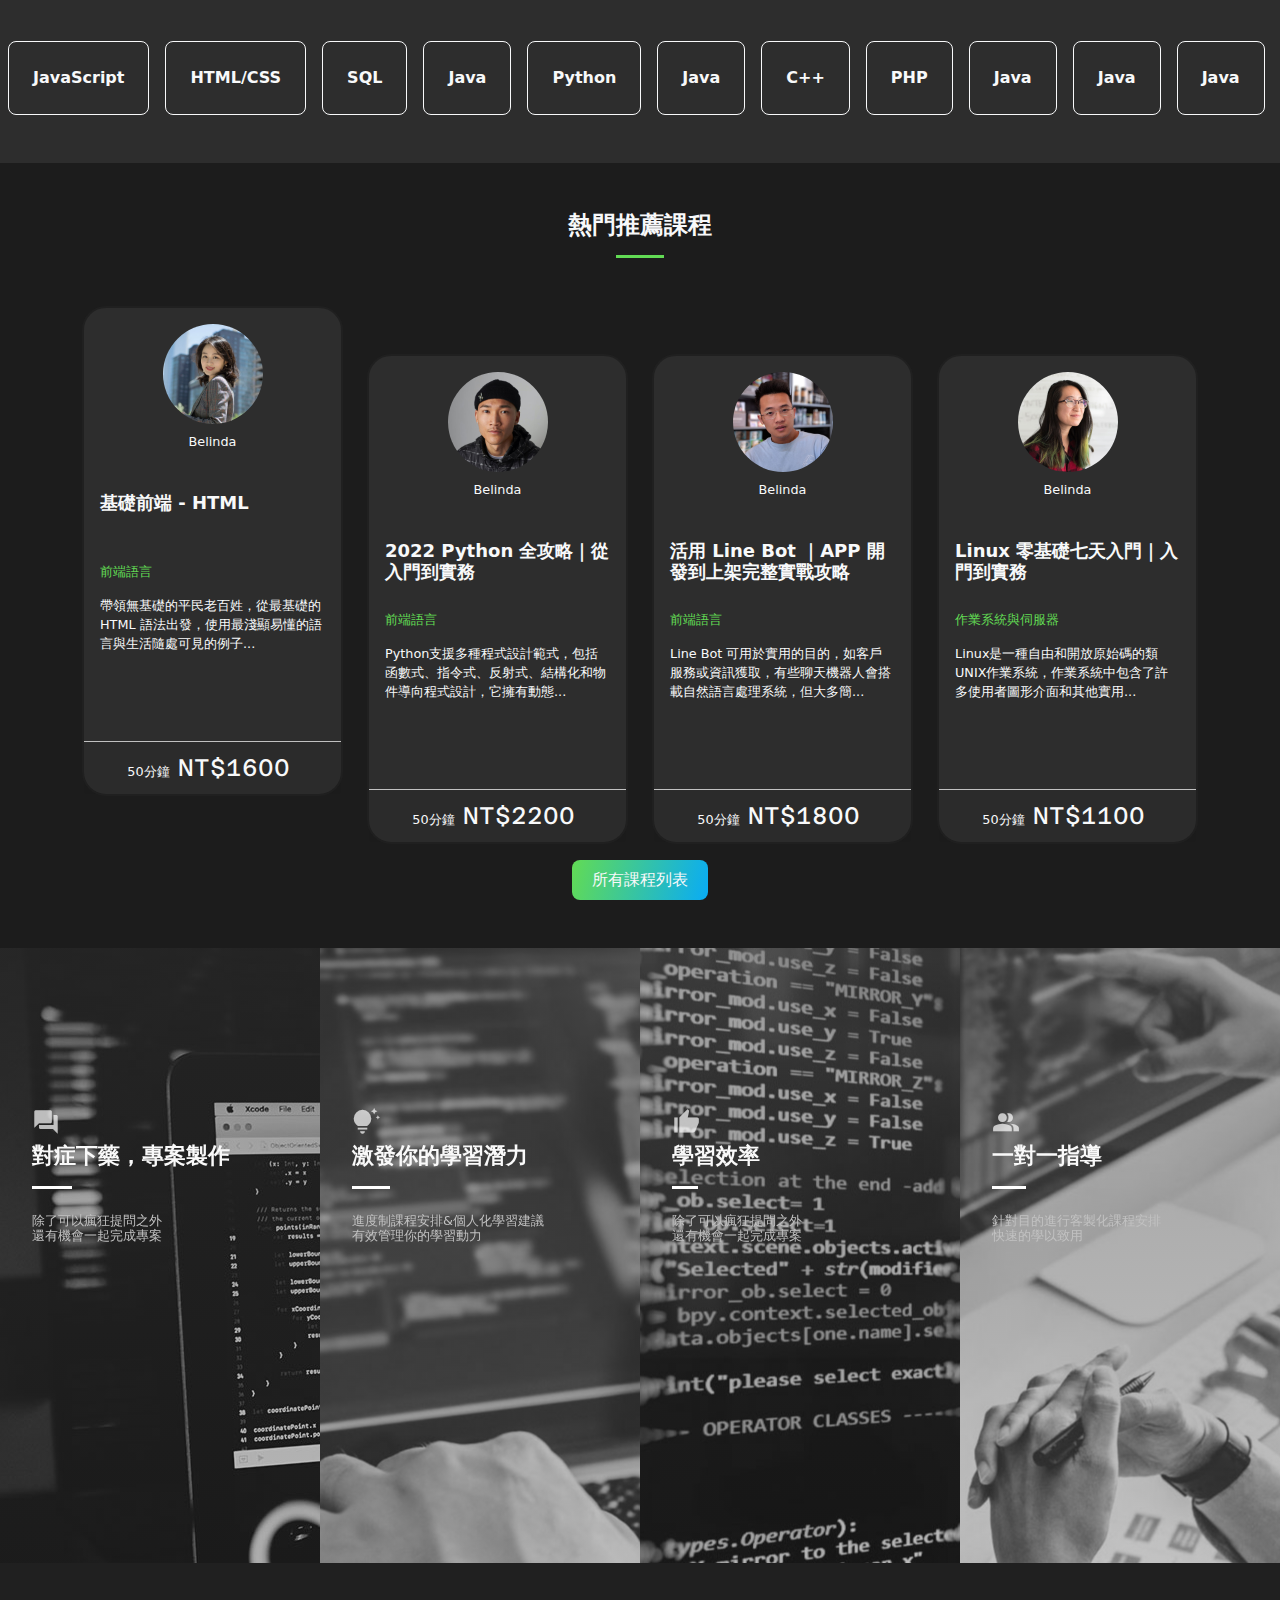
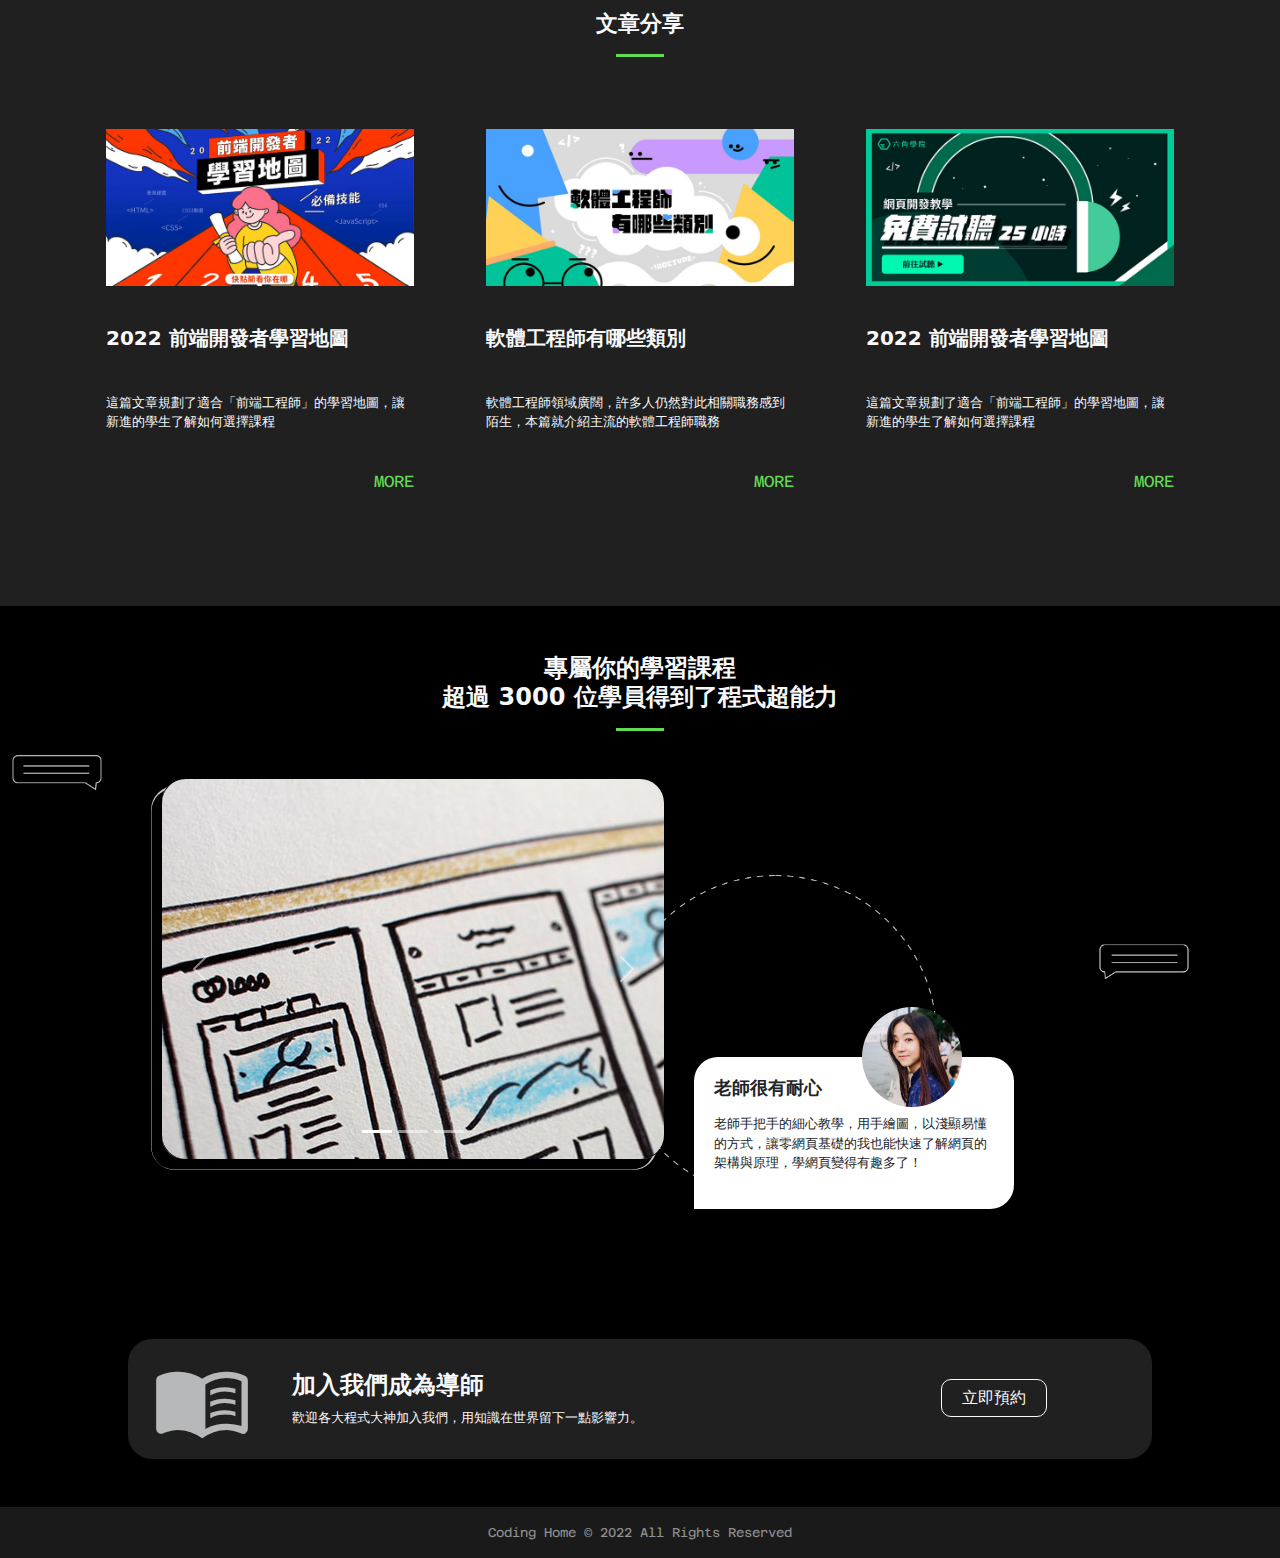
==== commit 45b96d64: "Update 2022-09-03T18:57:11.006Z" ====
--- a/index.html
+++ b/index.html
@@ -77,7 +77,7 @@
                 <div class="boxdot bg-light position-absolute top-100 start-0 translate-middle"></div>
                 <div class="boxdot bg-light position-absolute top-100 start-100 translate-middle"></div>
                 <h1 class="fw-bold text-center gradienttitle">全台最豐富的程式家教</h1>
-                <h1 class="fw-bold mb-0 text-light text-center">在實踐中化理想為現實</h1>
+                <h1 class="fw-bold text-light text-center">在實踐中化理想為現實</h1>
                 <h6 class="fs-8 mb-0 mt-6 text-light text-center">全台最專業師資｜到府程式家教｜客製化課程</h6>
             </div>
             </div>
@@ -86,13 +86,13 @@
 
 <section class="introbanner py-6 ">
     <div class="container">
-        <div class="d-flex justify-content-between align-items-center">
+        <div class="d-md-flex   justify-content-between align-items-center">
             <div class="introbanner_title col-md-2">
-                <h2 class="fs-4 text-light fw-bold">手把手帶你<br>親自到家教到會</h2>
+                <h2 class="fs-4 text-light fw-bold title">手把手帶你<br>親自到家教到會</h2>
                 <div class="borderbottom"></div>
             </div>
             <div class="container">
-                <ul class="d-flex justify-content-between mb-0">
+                <ul class="d-md-flex justify-content-between mb-0">
                     <li class="col-md-4 col-sm-1">
                         <div class="card">
                             <span class="material-symbols-outlined fs-1 text-center p-2 icon">
@@ -184,9 +184,9 @@
 <section class="hotclass my-6">
     <h2 class="fw-bold fs-4 text-light text-center title">熱門推薦課程</h2>
     <div class="container">
-        <div class="row mt-6 ">
-            <div class="col-md-3">
-                <div class="card text-light">
+        <div class="row mt-6  ">
+            <div class="col-md-3 mb-3">
+                <div class="card text-light  ">
                         <div class="teacherinfo text-center pt-3">
                             <img src="./assets/images/teacher01.jpg" alt="">
                             <p class="fs-8 p-2">Belinda</p>
@@ -202,8 +202,8 @@
                 </div>
             </div>
             <!-- 第二張卡片 -->
-            <div class="col-md-3">
-                <div class="card text-light mb-5">
+            <div class="col-md-3 mb-3">
+                <div class="card text-light mb-5  mt-6">
                         <div class="teacherinfo text-center pt-3">
                             <img src="./assets/images/teacher02.jpg" alt="">
                             <p class="fs-8 p-2">Belinda</p>
@@ -219,8 +219,8 @@
                 </div>
             </div>
             <!-- 第3張卡片 -->
-            <div class="col-md-3">
-                <div class="card text-light mb-3">
+            <div class="col-md-3 mb-3">
+                <div class="card text-light mb-5  mt-6">
                         <div class="teacherinfo text-center pt-3">
                             <img src="./assets/images/teacher03.jpg" alt="">
                             <p class="fs-8 p-2">Belinda</p>
@@ -236,8 +236,8 @@
                 </div>
             </div>
             <!-- 第4張卡片 -->
-            <div class="col-md-3">
-                <div class="card text-light">
+            <div class="col-md-3 mb-3">
+                <div class="card text-light mb-5  mt-6">
                         <div class="teacherinfo text-center pt-3">
                             <img src="./assets/images/teacher04.jpg" alt="">
                             <p class="fs-8 p-2">Belinda</p>
@@ -428,8 +428,8 @@
 
 
 <section class="jointeacher pb-6">
-    <div class="cards d-flex justify-content-center  pt-3">
-        <span class="material-symbols-outlined text-light px-5 ">
+    <div class="cards d-md-flex justify-content-center  d-sm-column pt-3">
+        <span class="material-symbols-outlined text-light px-5 text-center">
             menu_book
             </span>
         <div class="flex-item card-body ">  
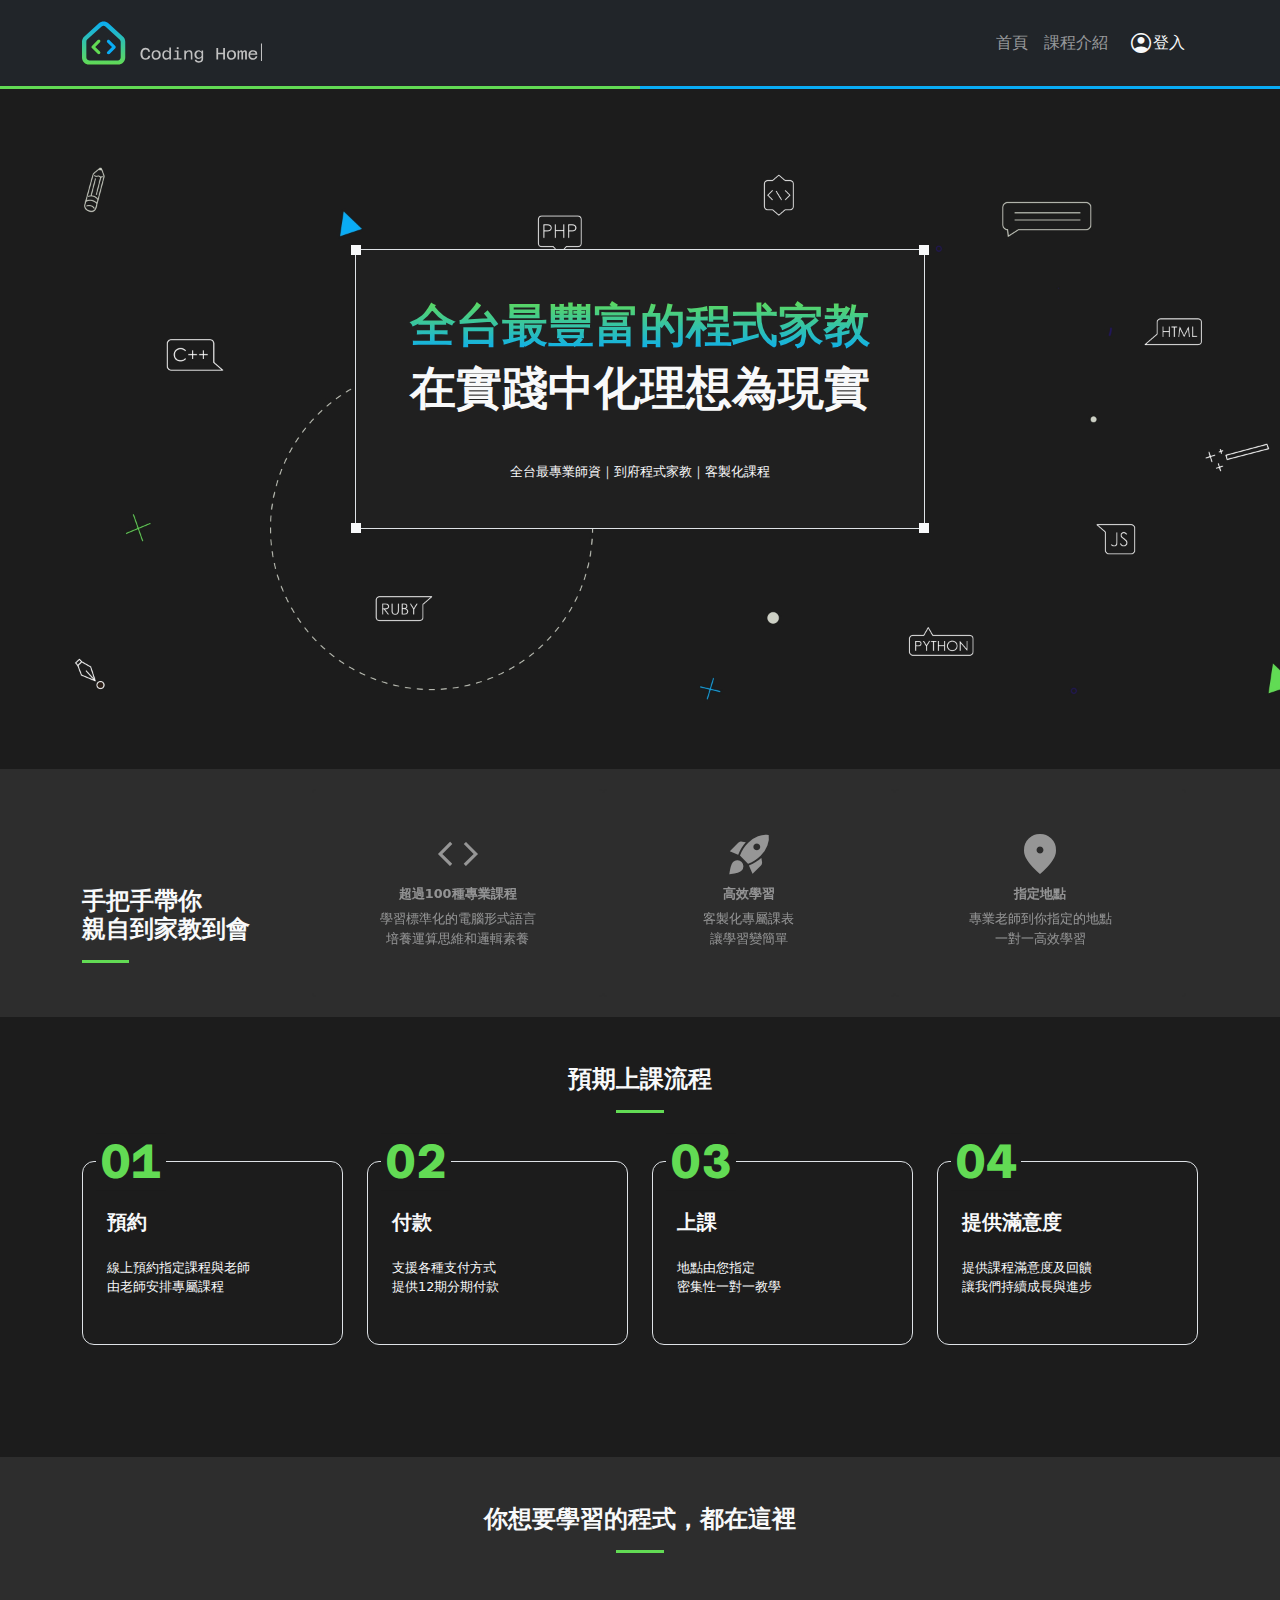
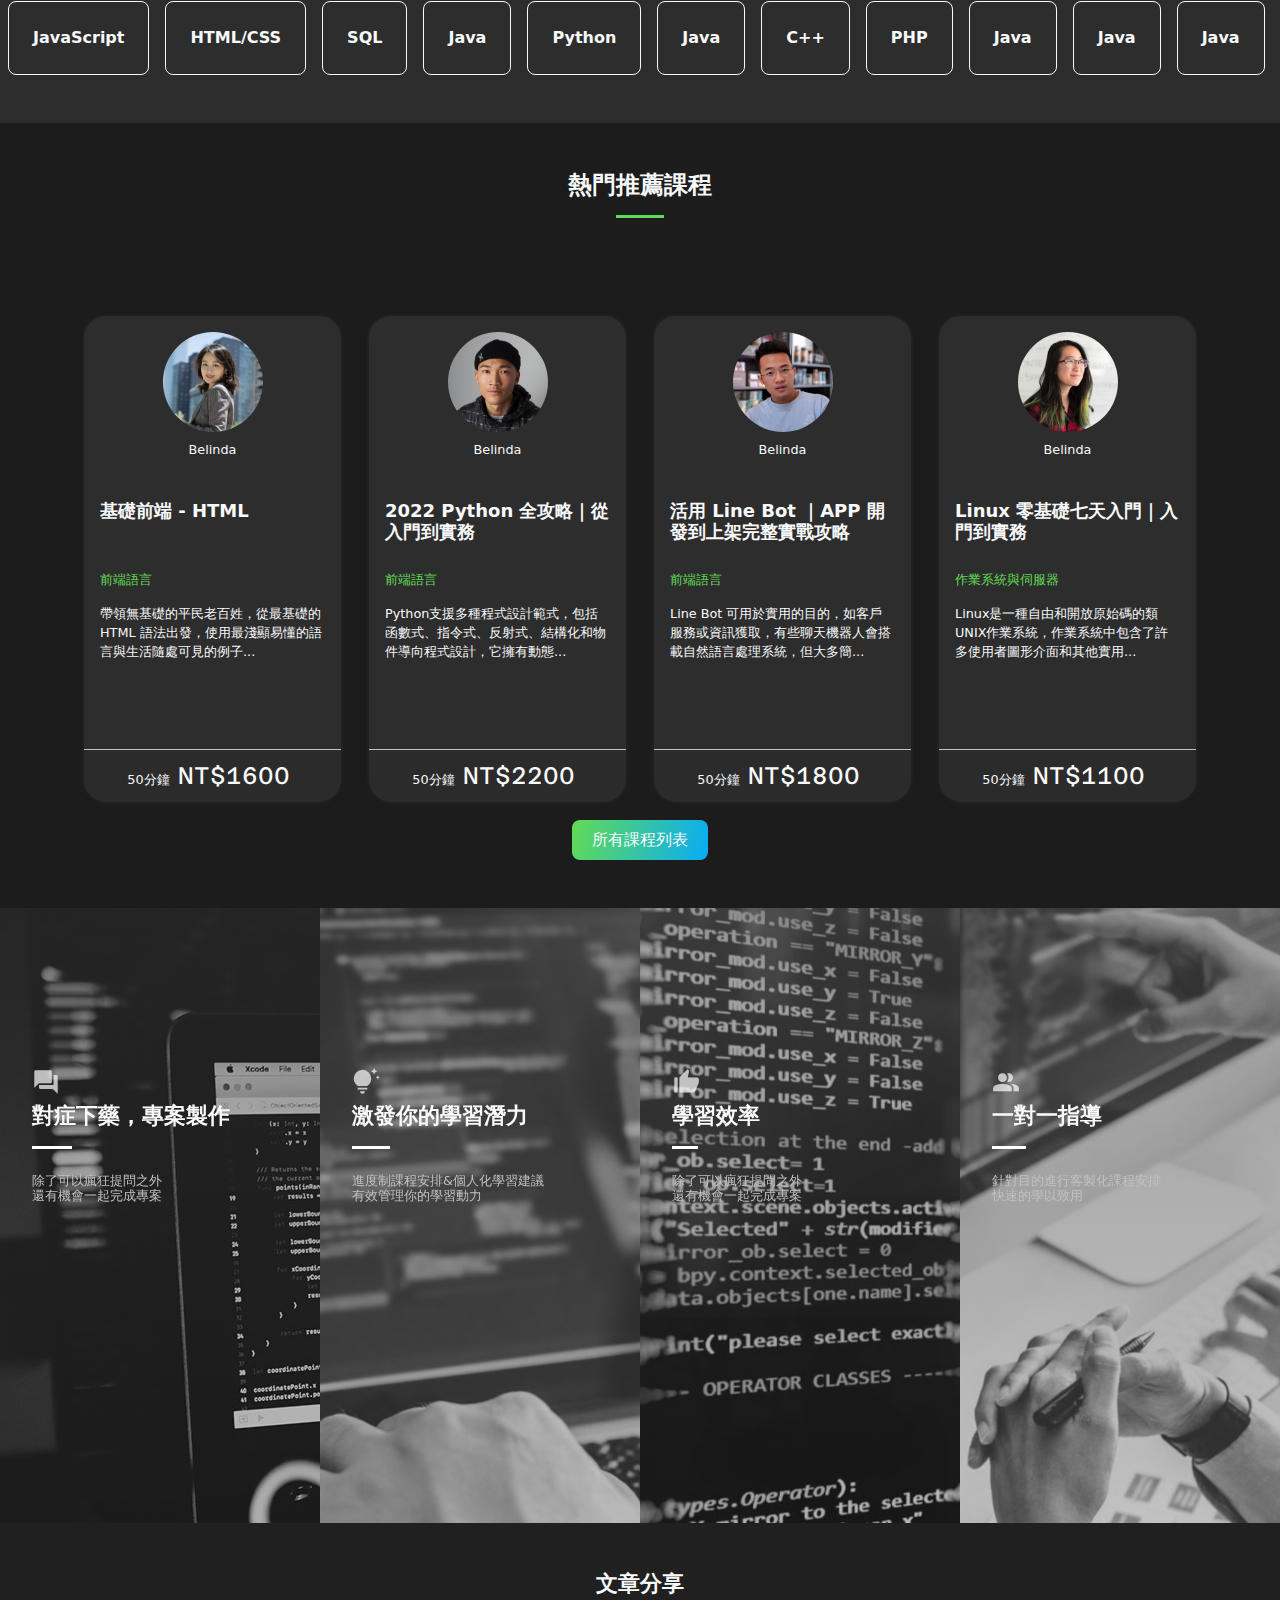
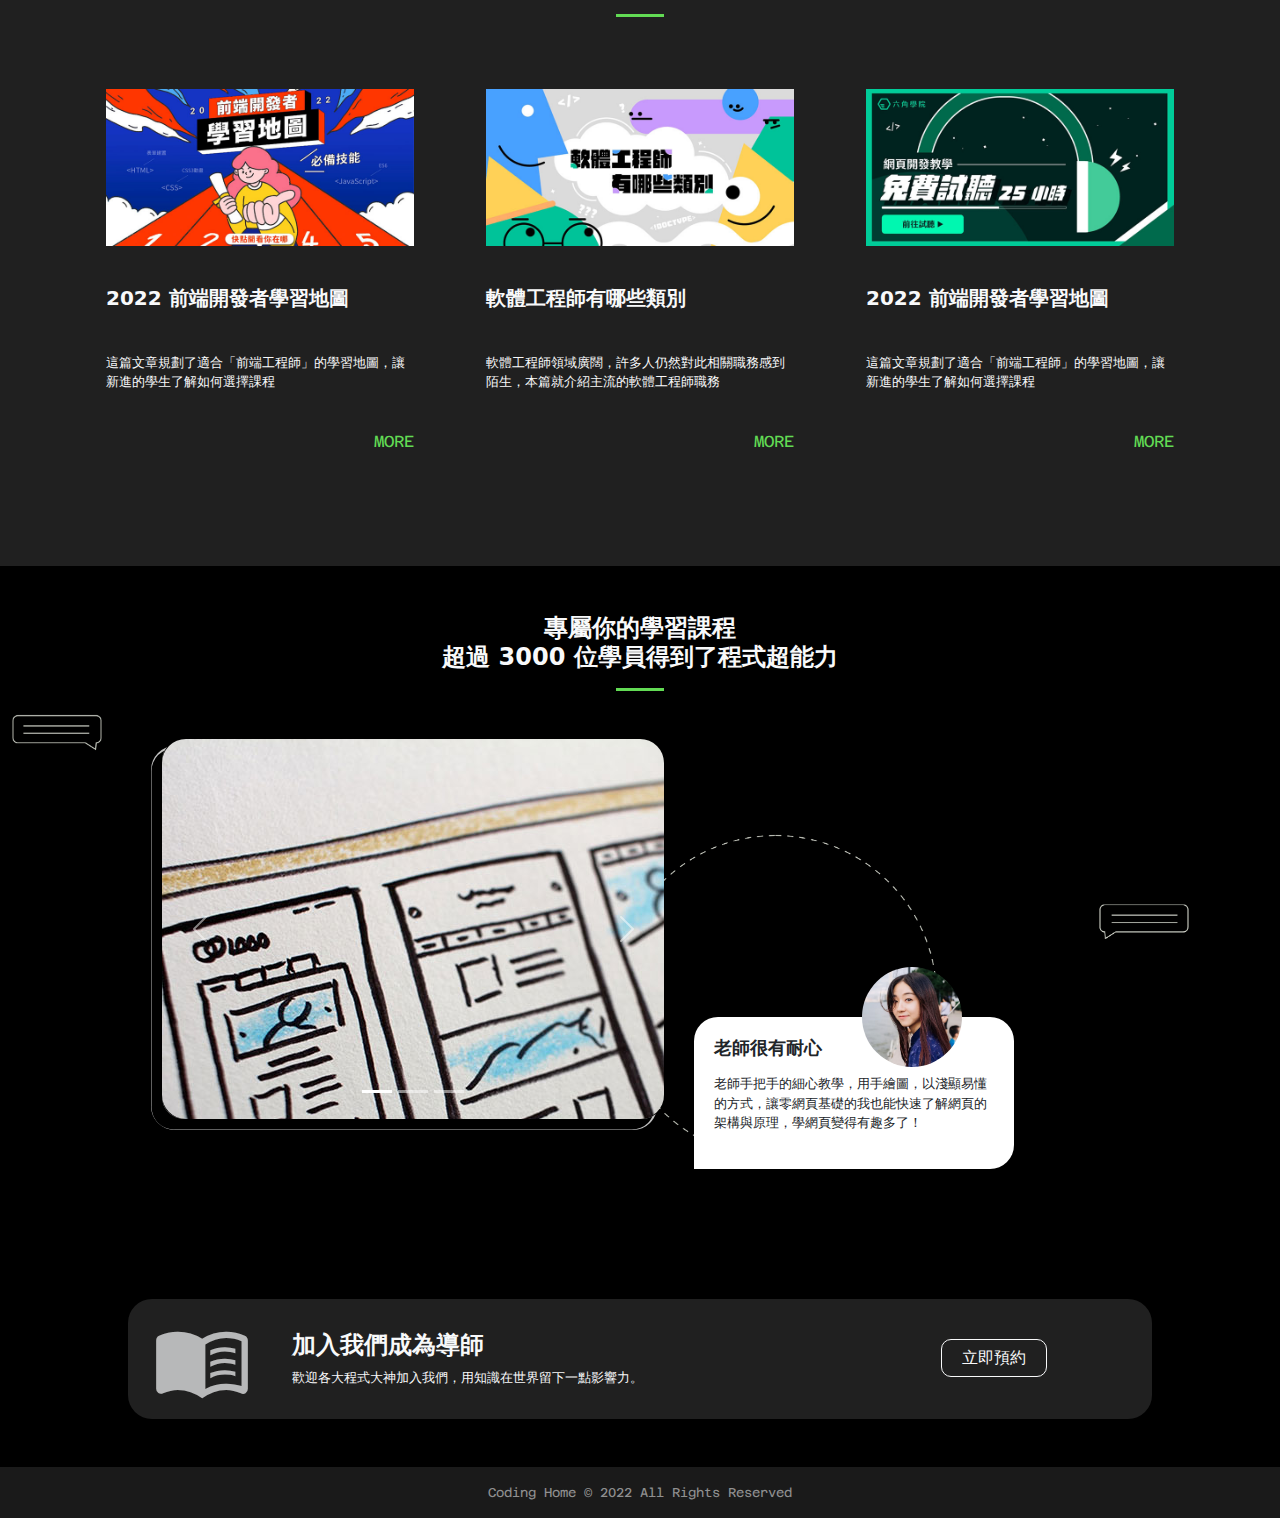
==== commit 10b1ca6d: "Update 2022-09-04T17:08:35.668Z" ====
--- a/index.html
+++ b/index.html
@@ -84,17 +84,17 @@
     </div>
 </header>
 
-<section class="introbanner py-6 ">
+<section class="introbanner py-4">
     <div class="container">
-        <div class="d-md-flex   justify-content-between align-items-center">
-            <div class="introbanner_title col-md-2">
-                <h2 class="fs-4 text-light fw-bold title">手把手帶你<br>親自到家教到會</h2>
+        <div class="d-md-flex justify-content-between align-items-center ">
+            <div class="introbanner_title col-md-2   ">
+                <h2 class="fs-4 text-light fw-bold my-3 pt-6">手把手帶你<br>親自到家教到會</h2>
                 <div class="borderbottom"></div>
             </div>
             <div class="container">
                 <ul class="d-md-flex justify-content-between mb-0">
-                    <li class="col-md-4 col-sm-1">
-                        <div class="card">
+                    <li class="col-md-4 col-sm-12 ">
+                        <div class="card ">
                             <span class="material-symbols-outlined fs-1 text-center p-2 icon">
                                 code
                                 </span>
@@ -102,8 +102,8 @@
                             <p class="fs-8 text-light text-center">學習標準化的電腦形式語言<br>培養運算思維和邏輯素養</p>
                         </div>
                     </li>
-                    <li class="col-md-4 col-sm-1">
-                        <div class=" card">
+                    <li class="col-md-4 col-sm-12 ">
+                        <div class=" card ">
                             <span class="material-symbols-outlined fs-1 text-center p-2 icon">
                                 rocket_launch
                                 </span>
@@ -111,7 +111,7 @@
                             <p class="fs-8 text-light text-center">客製化專屬課表<br>讓學習變簡單</p>
                         </div>
                     </li>
-                    <li class="col-md-4 col-sm-1">
+                    <li class="col-md-4 col-sm-12">
                         <div class=" card">
                             <span class="material-symbols-outlined fs-1 text-center p-2 icon">
                                 location_on
@@ -131,28 +131,28 @@
         <h2 class="fw-bold fs-4 text-light text-center title">預期上課流程</h2>
 
         <div class="row my-6">
-            <div class="col-md-3">
+            <div class="col-md-3 mb-3">
                 <div class="card border px-5 position-relative mb-5">
                     <h3 class="fs-1 fw-bold text-primary px-1 position-absolute top-0 start-30 translate-middle">01</h3>
                     <h4 class="text-light fs-6 fw-bold pt-6 pb-3">預約</h4>
                     <p class="text-light fs-8 pb-2 ">線上預約指定課程與老師<br>由老師安排專屬課程</p>
                 </div>
             </div>
-            <div class="col-md-3">
+            <div class="col-md-3 mb-3">
                 <div class="card border px-5 position-relative mb-5">
                     <h3 class="fs-1 fw-bold text-primary px-1 position-absolute top-0 start-30 translate-middle">02</h3>
                     <h4 class="text-light fs-6 fw-bold pt-6 pb-3">付款</h4>
                     <p class="text-light fs-8 pb-2 ">支援各種支付方式<br>提供12期分期付款</p>
                 </div>
             </div>
-            <div class="col-md-3">
+            <div class="col-md-3 mb-3">
                 <div class="card border px-5 position-relative mb-5">
                     <h3 class="fs-1 fw-bold text-primary px-1 position-absolute top-0 start-30 translate-middle">03</h3>
                     <h4 class="text-light fs-6 fw-bold pt-6 pb-3">上課</h4>
                     <p class="text-light fs-8 pb-2 ">地點由您指定 <br>密集性一對一教學</p>
                 </div>
             </div>
-            <div class="col-md-3">
+            <div class="col-md-3 mb-3">
                 <div class="card border px-5 position-relative mb-5">
                     <h3 class="fs-1 fw-bold text-primary px-1 position-absolute top-0 start-30 translate-middle">04</h3>
                     <h4 class="text-light fs-6 fw-bold pt-6 pb-3">提供滿意度</h4>
@@ -184,9 +184,9 @@
 <section class="hotclass my-6">
     <h2 class="fw-bold fs-4 text-light text-center title">熱門推薦課程</h2>
     <div class="container">
-        <div class="row mt-6  ">
-            <div class="col-md-3 mb-3">
-                <div class="card text-light  ">
+        <div class="row mt-6">
+            <div class="col-md-3 mb-3 col-sm-12">
+                <div class="card text-light mb-5  mt-6">
                         <div class="teacherinfo text-center pt-3">
                             <img src="./assets/images/teacher01.jpg" alt="">
                             <p class="fs-8 p-2">Belinda</p>
@@ -406,7 +406,7 @@
                       <span class="visually-hidden ">Next</span>
                     </button>
                   </div>
-                  <div class="studentcard  ">
+                  <div class="studentcard">
                     <div class="cards2 position-absolute position-relative" >
                         <img src="./assets/images/student01.jpg" alt="" class="rounded-circle position-absolute top-0 translate-middle">
                         <div class="card-body p-4 my-auto">
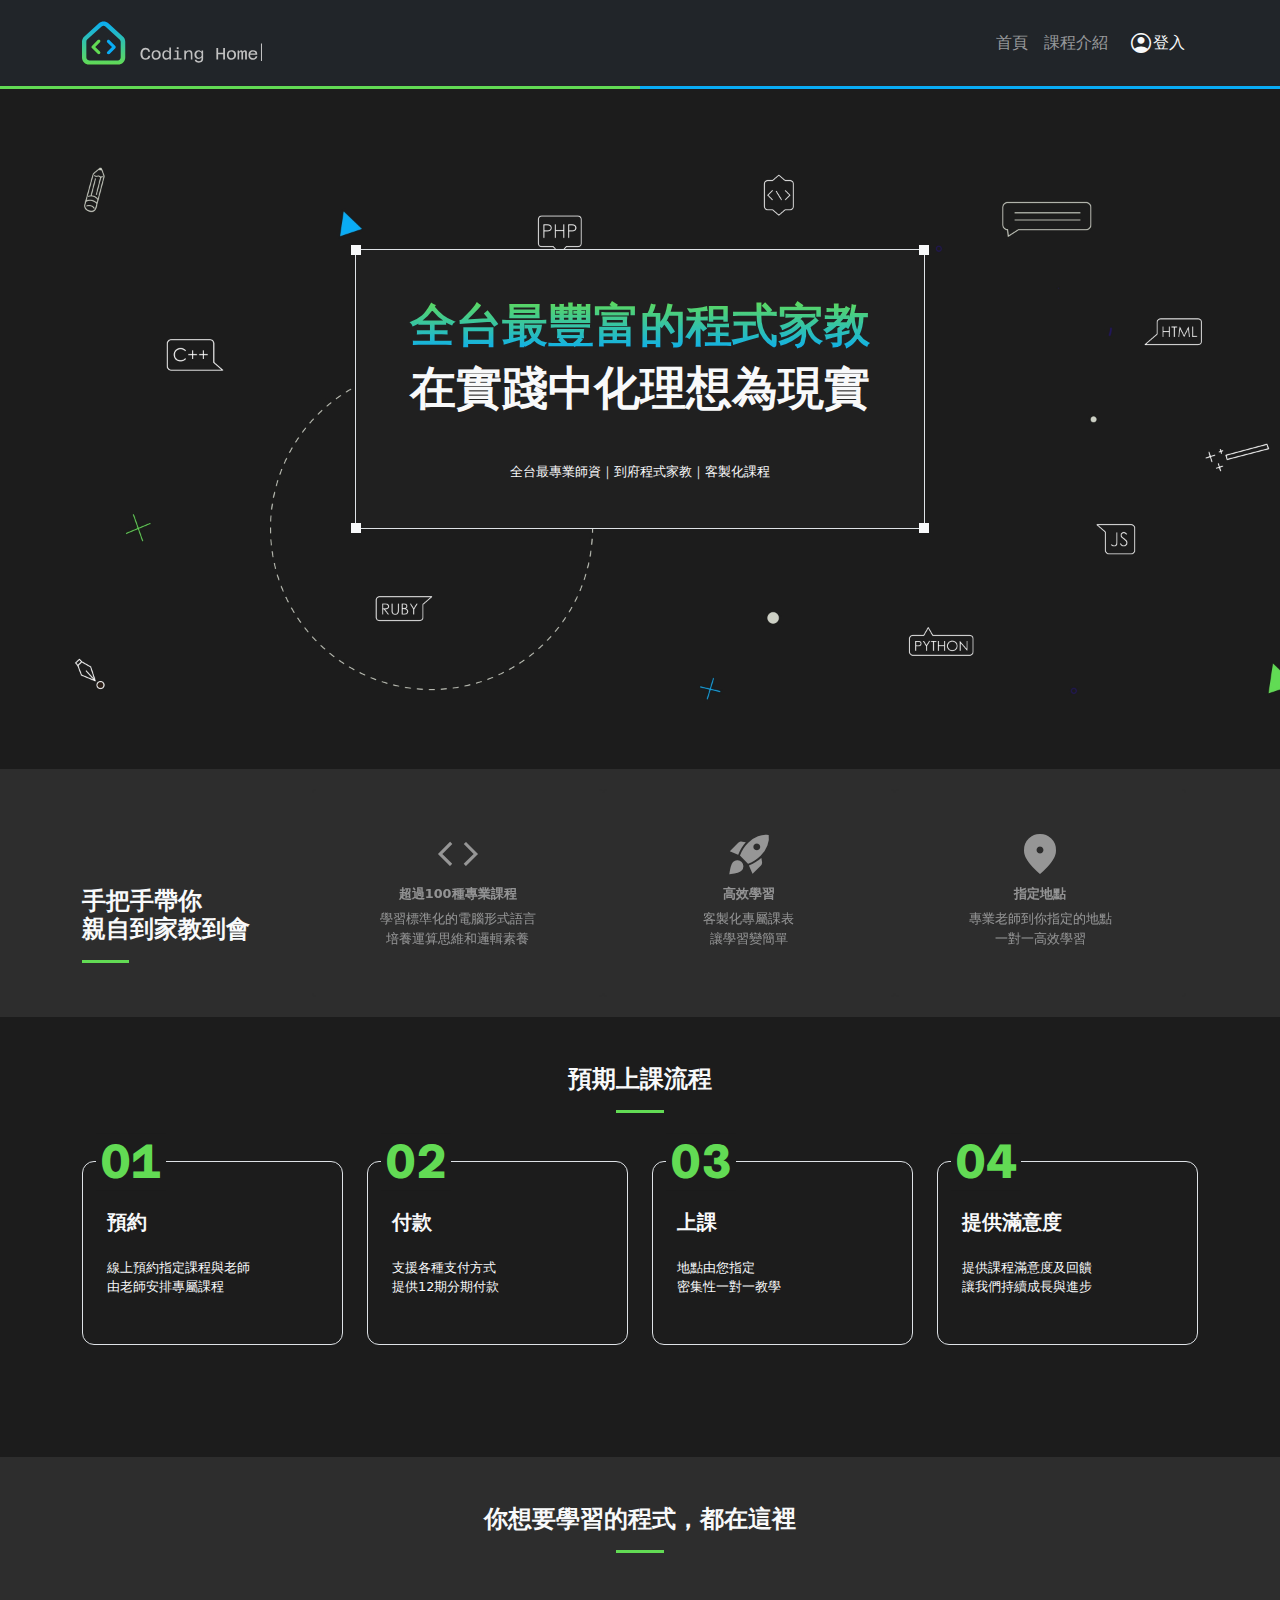
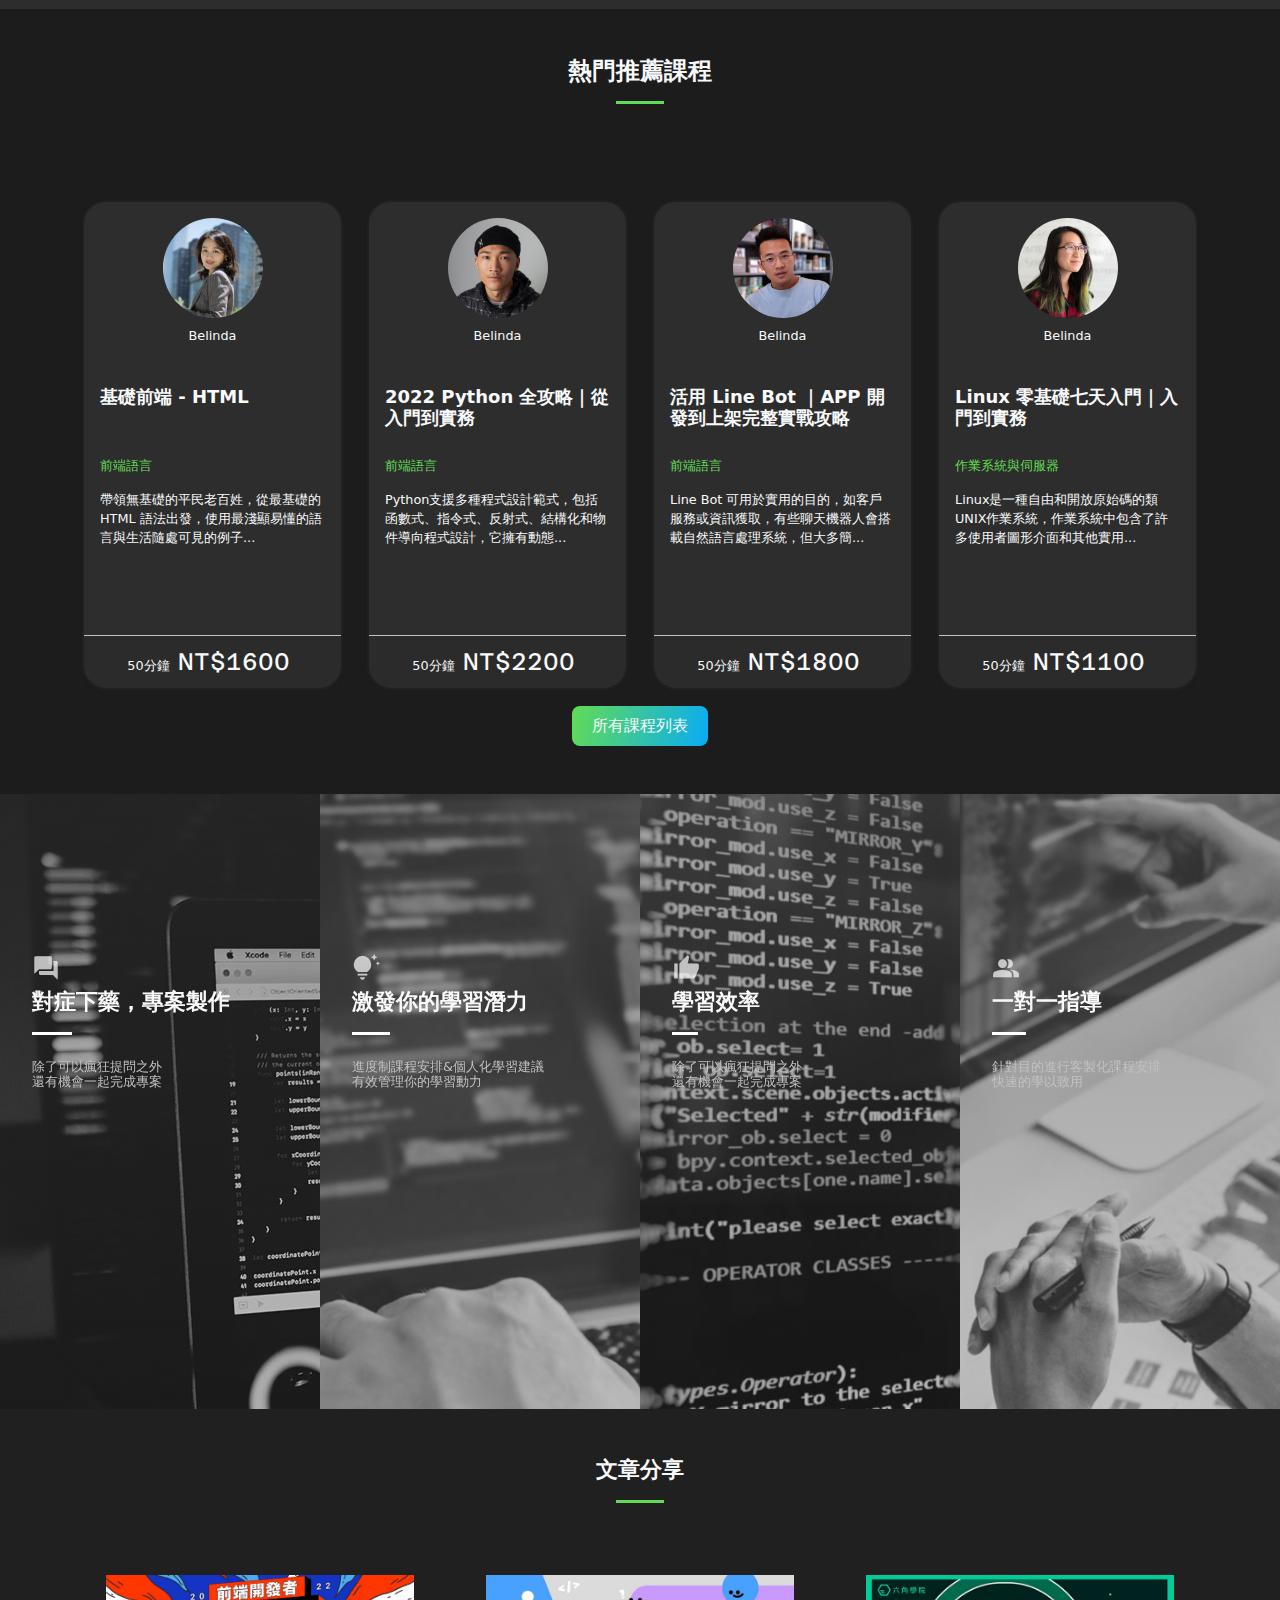
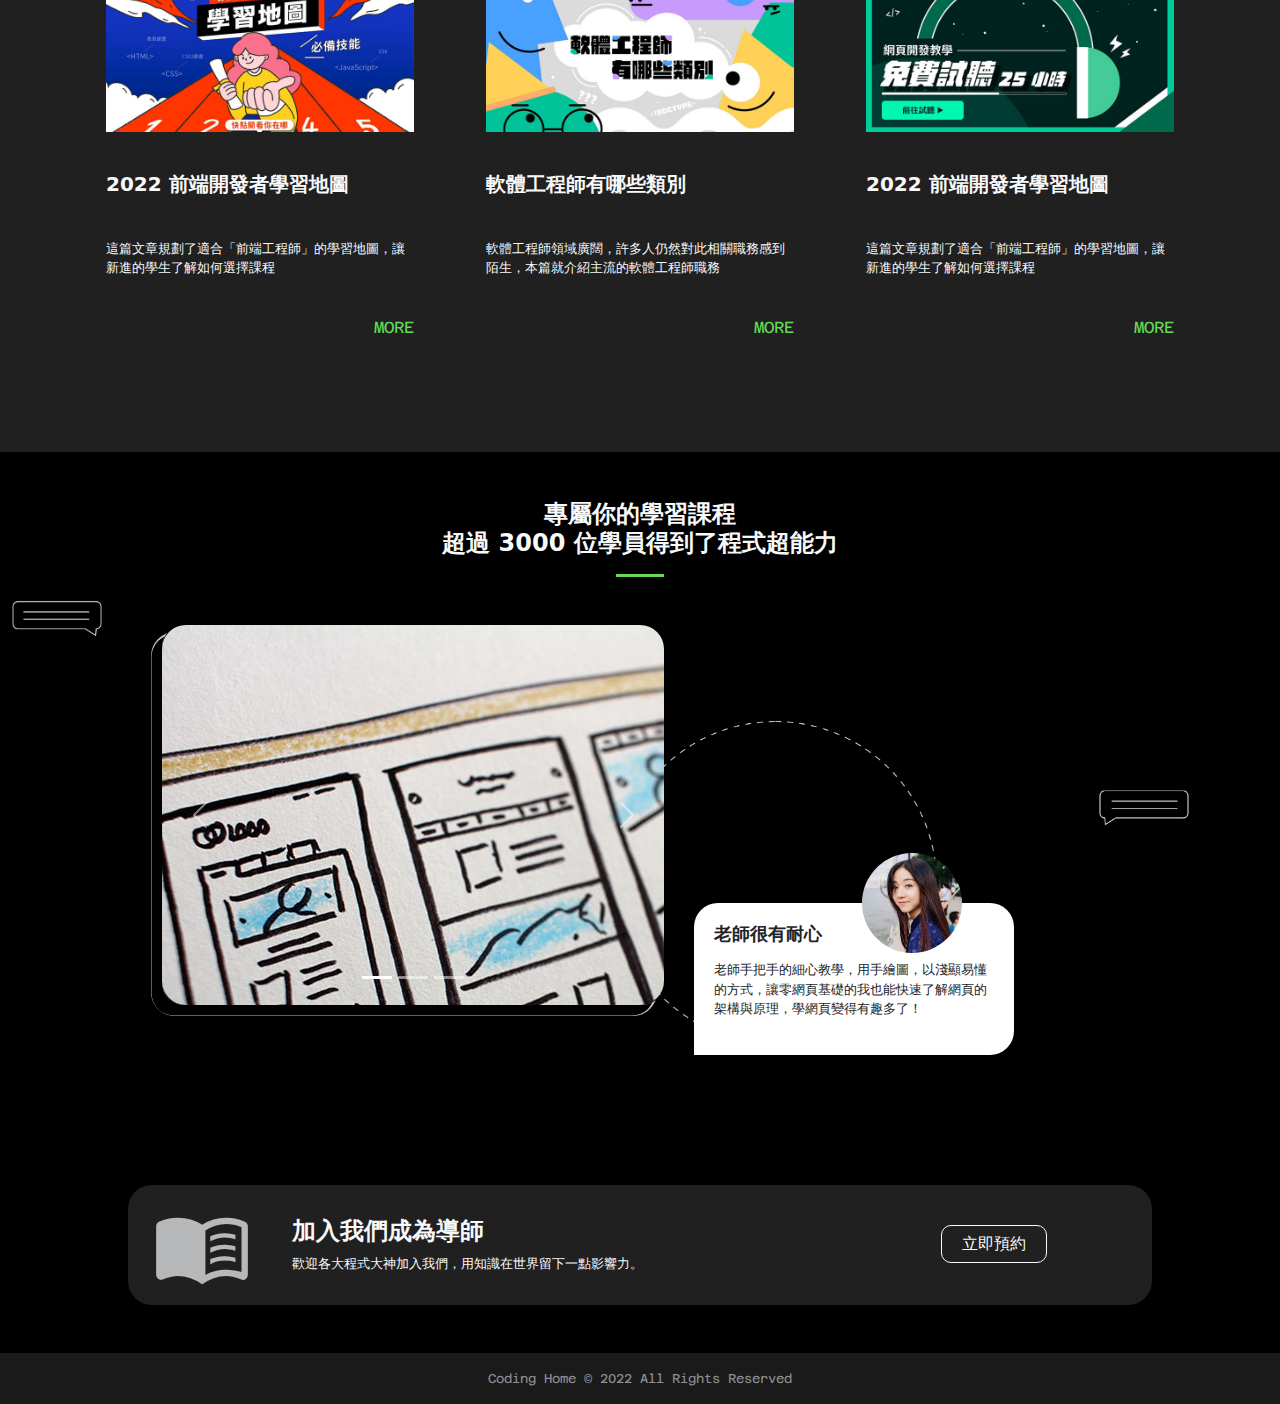
==== commit f0736886: "Update 2022-12-11T10:28:33.760Z" ====
--- a/index.html
+++ b/index.html
@@ -13,14 +13,14 @@
   </head>
 
   <body>
- 
+    
     <nav class="navbar navbar-expand-lg navbar-dark bg-dark zindex-dropdown">
       <div class="container-lg">
         <a class="navbar-brand" href="#">
           <img src="./assets/images/logo.svg" alt="" width="180" height="60">
         </a>
 
-        <div class="d-flex justify-content-between">
+        <div class="d-md-flex justify-content-between d-sm-column">
           <ul class="navbar-nav me-auto mb-2 mb-lg-0">
             <li class="nav-item">
               <a class="nav-link" aria-current="page" href="index.html">首頁</a>
@@ -165,8 +165,9 @@
 </section>
 
 <section class="programbanner  py-6">
-    <h2 class="fw-bold fs-4 text-light text-center title">你想要學習的程式，都在這裡</h2>
-    <div class="codebar mt-6 text-center d-md-flex multiple-items">
+     <h2 class="fw-bold fs-4 text-light text-center title">你想要學習的程式，都在這裡</h2>
+
+     <!-- <div class="codebar mt-6 text-center d-md-flex multiple-items">
         <button class="btn btn-outline-light p-5 mx-2 fw-bold" type="button">JavaScript</button>
         <button class="btn btn-outline-light p-5 mx-2 fw-bold" type="button">HTML/CSS</button>
         <button class="btn btn-outline-light p-5 mx-2 fw-bold" type="button">SQL</button>
@@ -178,7 +179,7 @@
         <button class="btn btn-outline-light p-5 mx-2 fw-bold" type="button">Java</button>
         <button class="btn btn-outline-light p-5 mx-2 fw-bold" type="button">Java</button>
         <button class="btn btn-outline-light p-5 mx-2 fw-bold" type="button">Java</button>
-    </div>
+    </div>  -->
 </section>
 
 <section class="hotclass my-6">
